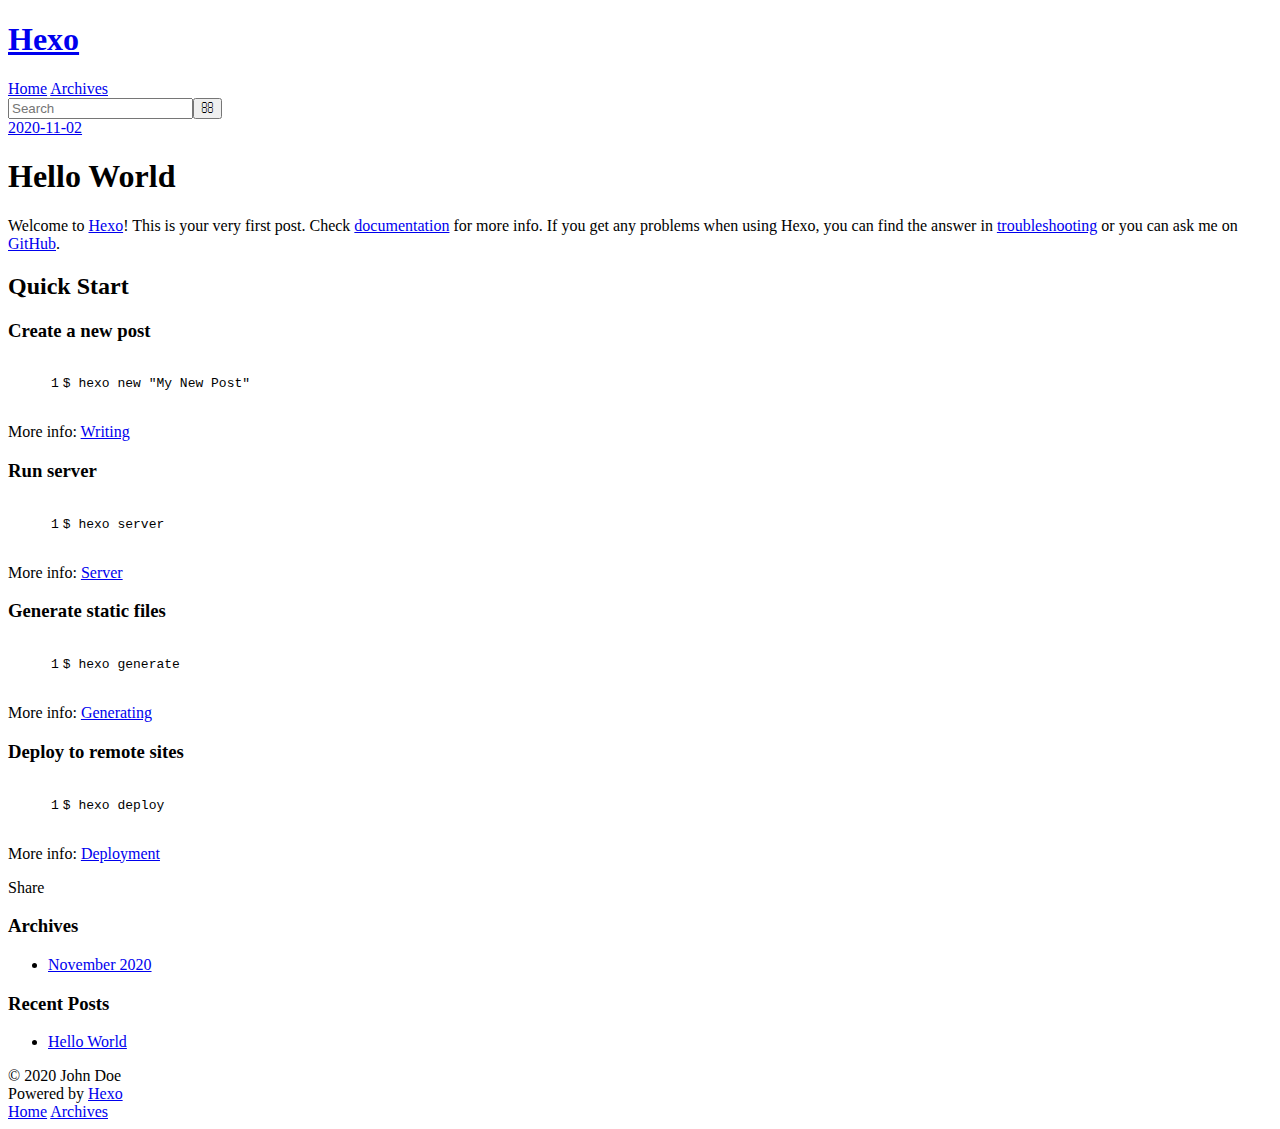
==== 2020/11/02/hello-world/index.html @ 573a971b "Site updated: 2020-11-02 10:21:08" ====
<!DOCTYPE html>
<html>
<head>
  <meta charset="utf-8">
  

  
  <title>Hello World | Hexo</title>
  <meta name="viewport" content="width=device-width, initial-scale=1, maximum-scale=1">
  <meta name="description" content="Welcome to Hexo! This is your very first post. Check documentation for more info. If you get any problems when using Hexo, you can find the answer in troubleshooting or you can ask me on GitHub. Quick">
<meta property="og:type" content="article">
<meta property="og:title" content="Hello World">
<meta property="og:url" content="http://example.com/2020/11/02/hello-world/index.html">
<meta property="og:site_name" content="Hexo">
<meta property="og:description" content="Welcome to Hexo! This is your very first post. Check documentation for more info. If you get any problems when using Hexo, you can find the answer in troubleshooting or you can ask me on GitHub. Quick">
<meta property="og:locale" content="en_US">
<meta property="article:published_time" content="2020-11-02T01:47:13.119Z">
<meta property="article:modified_time" content="2020-11-02T01:47:13.119Z">
<meta property="article:author" content="John Doe">
<meta name="twitter:card" content="summary">
  
    <link rel="alternate" href="/atom.xml" title="Hexo" type="application/atom+xml">
  
  
    <link rel="icon" href="/favicon.png">
  
  
    <link href="//fonts.googleapis.com/css?family=Source+Code+Pro" rel="stylesheet" type="text/css">
  
  
<link rel="stylesheet" href="/css/style.css">

<meta name="generator" content="Hexo 5.2.0"></head>

<body>
  <div id="container">
    <div id="wrap">
      <header id="header">
  <div id="banner"></div>
  <div id="header-outer" class="outer">
    <div id="header-title" class="inner">
      <h1 id="logo-wrap">
        <a href="/" id="logo">Hexo</a>
      </h1>
      
    </div>
    <div id="header-inner" class="inner">
      <nav id="main-nav">
        <a id="main-nav-toggle" class="nav-icon"></a>
        
          <a class="main-nav-link" href="/">Home</a>
        
          <a class="main-nav-link" href="/archives">Archives</a>
        
      </nav>
      <nav id="sub-nav">
        
          <a id="nav-rss-link" class="nav-icon" href="/atom.xml" title="RSS Feed"></a>
        
        <a id="nav-search-btn" class="nav-icon" title="Search"></a>
      </nav>
      <div id="search-form-wrap">
        <form action="//google.com/search" method="get" accept-charset="UTF-8" class="search-form"><input type="search" name="q" class="search-form-input" placeholder="Search"><button type="submit" class="search-form-submit">&#xF002;</button><input type="hidden" name="sitesearch" value="http://example.com"></form>
      </div>
    </div>
  </div>
</header>
      <div class="outer">
        <section id="main"><article id="post-hello-world" class="article article-type-post" itemscope itemprop="blogPost">
  <div class="article-meta">
    <a href="/2020/11/02/hello-world/" class="article-date">
  <time datetime="2020-11-02T01:47:13.119Z" itemprop="datePublished">2020-11-02</time>
</a>
    
  </div>
  <div class="article-inner">
    
    
      <header class="article-header">
        
  
    <h1 class="article-title" itemprop="name">
      Hello World
    </h1>
  

      </header>
    
    <div class="article-entry" itemprop="articleBody">
      
        <p>Welcome to <a target="_blank" rel="noopener" href="https://hexo.io/">Hexo</a>! This is your very first post. Check <a target="_blank" rel="noopener" href="https://hexo.io/docs/">documentation</a> for more info. If you get any problems when using Hexo, you can find the answer in <a target="_blank" rel="noopener" href="https://hexo.io/docs/troubleshooting.html">troubleshooting</a> or you can ask me on <a target="_blank" rel="noopener" href="https://github.com/hexojs/hexo/issues">GitHub</a>.</p>
<h2 id="Quick-Start"><a href="#Quick-Start" class="headerlink" title="Quick Start"></a>Quick Start</h2><h3 id="Create-a-new-post"><a href="#Create-a-new-post" class="headerlink" title="Create a new post"></a>Create a new post</h3><figure class="highlight bash"><table><tr><td class="gutter"><pre><span class="line">1</span><br></pre></td><td class="code"><pre><span class="line">$ hexo new <span class="string">&quot;My New Post&quot;</span></span><br></pre></td></tr></table></figure>

<p>More info: <a target="_blank" rel="noopener" href="https://hexo.io/docs/writing.html">Writing</a></p>
<h3 id="Run-server"><a href="#Run-server" class="headerlink" title="Run server"></a>Run server</h3><figure class="highlight bash"><table><tr><td class="gutter"><pre><span class="line">1</span><br></pre></td><td class="code"><pre><span class="line">$ hexo server</span><br></pre></td></tr></table></figure>

<p>More info: <a target="_blank" rel="noopener" href="https://hexo.io/docs/server.html">Server</a></p>
<h3 id="Generate-static-files"><a href="#Generate-static-files" class="headerlink" title="Generate static files"></a>Generate static files</h3><figure class="highlight bash"><table><tr><td class="gutter"><pre><span class="line">1</span><br></pre></td><td class="code"><pre><span class="line">$ hexo generate</span><br></pre></td></tr></table></figure>

<p>More info: <a target="_blank" rel="noopener" href="https://hexo.io/docs/generating.html">Generating</a></p>
<h3 id="Deploy-to-remote-sites"><a href="#Deploy-to-remote-sites" class="headerlink" title="Deploy to remote sites"></a>Deploy to remote sites</h3><figure class="highlight bash"><table><tr><td class="gutter"><pre><span class="line">1</span><br></pre></td><td class="code"><pre><span class="line">$ hexo deploy</span><br></pre></td></tr></table></figure>

<p>More info: <a target="_blank" rel="noopener" href="https://hexo.io/docs/one-command-deployment.html">Deployment</a></p>

      
    </div>
    <footer class="article-footer">
      <a data-url="http://example.com/2020/11/02/hello-world/" data-id="ckgzx2ji900003su9bkvbe564" class="article-share-link">Share</a>
      
      
    </footer>
  </div>
  
    
  
</article>

</section>
        
          <aside id="sidebar">
  
    

  
    

  
    
  
    
  <div class="widget-wrap">
    <h3 class="widget-title">Archives</h3>
    <div class="widget">
      <ul class="archive-list"><li class="archive-list-item"><a class="archive-list-link" href="/archives/2020/11/">November 2020</a></li></ul>
    </div>
  </div>


  
    
  <div class="widget-wrap">
    <h3 class="widget-title">Recent Posts</h3>
    <div class="widget">
      <ul>
        
          <li>
            <a href="/2020/11/02/hello-world/">Hello World</a>
          </li>
        
      </ul>
    </div>
  </div>

  
</aside>
        
      </div>
      <footer id="footer">
  
  <div class="outer">
    <div id="footer-info" class="inner">
      &copy; 2020 John Doe<br>
      Powered by <a href="http://hexo.io/" target="_blank">Hexo</a>
    </div>
  </div>
</footer>
    </div>
    <nav id="mobile-nav">
  
    <a href="/" class="mobile-nav-link">Home</a>
  
    <a href="/archives" class="mobile-nav-link">Archives</a>
  
</nav>
    

<script src="//ajax.googleapis.com/ajax/libs/jquery/2.0.3/jquery.min.js"></script>


  
<link rel="stylesheet" href="/fancybox/jquery.fancybox.css">

  
<script src="/fancybox/jquery.fancybox.pack.js"></script>




<script src="/js/script.js"></script>




  </div>
</body>
</html>
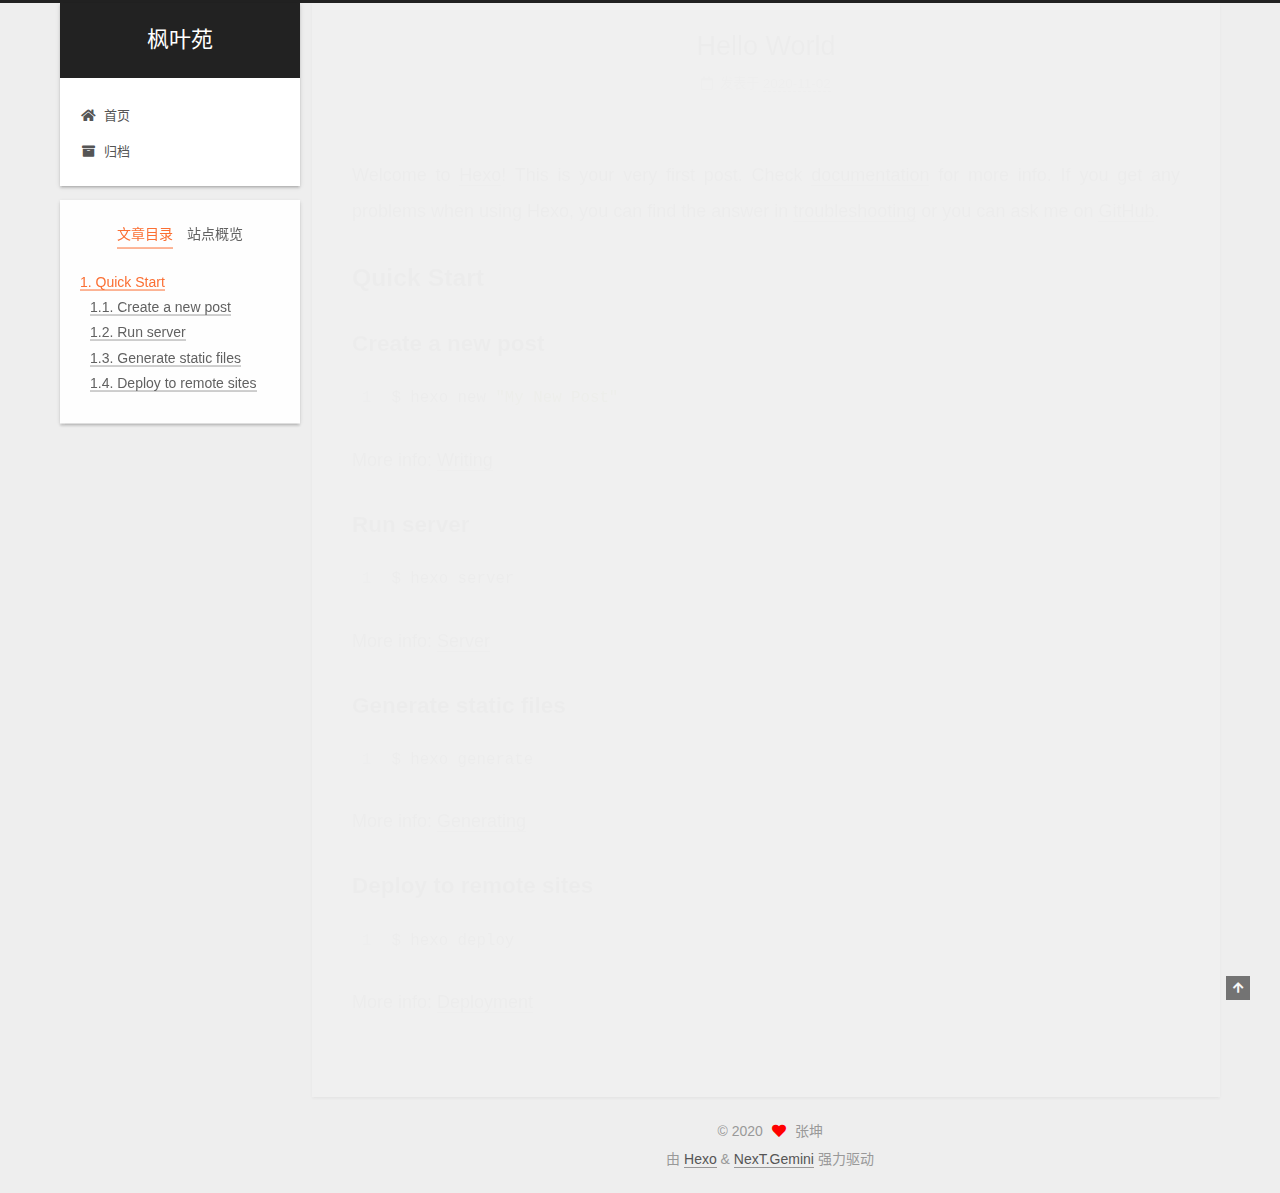
==== commit 2968fa00: "Site updated: 2020-11-03 17:04:10" ====
--- a/2020/11/02/hello-world/index.html
+++ b/2020/11/02/hello-world/index.html
@@ -1,92 +1,192 @@
 <!DOCTYPE html>
-<html>
+<html lang="zh-CN">
 <head>
-  <meta charset="utf-8">
-  
-
-  
-  <title>Hello World | Hexo</title>
-  <meta name="viewport" content="width=device-width, initial-scale=1, maximum-scale=1">
+  <meta charset="UTF-8">
+<meta name="viewport" content="width=device-width, initial-scale=1, maximum-scale=2">
+<meta name="theme-color" content="#222">
+<meta name="generator" content="Hexo 5.2.0">
+  <link rel="apple-touch-icon" sizes="180x180" href="/images/apple-touch-icon-next.png">
+  <link rel="icon" type="image/png" sizes="32x32" href="/images/favicon-32x32-next.png">
+  <link rel="icon" type="image/png" sizes="16x16" href="/images/favicon-16x16-next.png">
+  <link rel="mask-icon" href="/images/logo.svg" color="#222">
+
+<link rel="stylesheet" href="/css/main.css">
+
+
+<link rel="stylesheet" href="/lib/font-awesome/css/all.min.css">
+
+<script id="hexo-configurations">
+    var NexT = window.NexT || {};
+    var CONFIG = {"hostname":"example.com","root":"/","scheme":"Gemini","version":"7.8.0","exturl":false,"sidebar":{"position":"left","display":"post","padding":18,"offset":12,"onmobile":false},"copycode":{"enable":false,"show_result":false,"style":null},"back2top":{"enable":true,"sidebar":false,"scrollpercent":false},"bookmark":{"enable":false,"color":"#222","save":"auto"},"fancybox":false,"mediumzoom":false,"lazyload":false,"pangu":false,"comments":{"style":"tabs","active":null,"storage":true,"lazyload":false,"nav":null},"algolia":{"hits":{"per_page":10},"labels":{"input_placeholder":"Search for Posts","hits_empty":"We didn't find any results for the search: ${query}","hits_stats":"${hits} results found in ${time} ms"}},"localsearch":{"enable":false,"trigger":"auto","top_n_per_article":1,"unescape":false,"preload":false},"motion":{"enable":true,"async":false,"transition":{"post_block":"fadeIn","post_header":"slideDownIn","post_body":"slideDownIn","coll_header":"slideLeftIn","sidebar":"slideUpIn"}}};
+  </script>
+
   <meta name="description" content="Welcome to Hexo! This is your very first post. Check documentation for more info. If you get any problems when using Hexo, you can find the answer in troubleshooting or you can ask me on GitHub. Quick">
 <meta property="og:type" content="article">
 <meta property="og:title" content="Hello World">
 <meta property="og:url" content="http://example.com/2020/11/02/hello-world/index.html">
-<meta property="og:site_name" content="Hexo">
+<meta property="og:site_name" content="枫叶苑">
 <meta property="og:description" content="Welcome to Hexo! This is your very first post. Check documentation for more info. If you get any problems when using Hexo, you can find the answer in troubleshooting or you can ask me on GitHub. Quick">
-<meta property="og:locale" content="en_US">
+<meta property="og:locale" content="zh_CN">
 <meta property="article:published_time" content="2020-11-02T01:47:13.119Z">
 <meta property="article:modified_time" content="2020-11-02T01:47:13.119Z">
-<meta property="article:author" content="John Doe">
+<meta property="article:author" content="张坤">
+<meta property="article:tag" content="努力，拼搏">
 <meta name="twitter:card" content="summary">
-  
-    <link rel="alternate" href="/atom.xml" title="Hexo" type="application/atom+xml">
-  
-  
-    <link rel="icon" href="/favicon.png">
-  
-  
-    <link href="//fonts.googleapis.com/css?family=Source+Code+Pro" rel="stylesheet" type="text/css">
-  
-  
-<link rel="stylesheet" href="/css/style.css">
-
-<meta name="generator" content="Hexo 5.2.0"></head>
-
-<body>
-  <div id="container">
-    <div id="wrap">
-      <header id="header">
-  <div id="banner"></div>
-  <div id="header-outer" class="outer">
-    <div id="header-title" class="inner">
-      <h1 id="logo-wrap">
-        <a href="/" id="logo">Hexo</a>
-      </h1>
-      
+
+<link rel="canonical" href="http://example.com/2020/11/02/hello-world/">
+
+
+<script id="page-configurations">
+  // https://hexo.io/docs/variables.html
+  CONFIG.page = {
+    sidebar: "",
+    isHome : false,
+    isPost : true,
+    lang   : 'zh-CN'
+  };
+</script>
+
+  <title>Hello World | 枫叶苑</title>
+  
+
+
+
+
+
+
+  <noscript>
+  <style>
+  .use-motion .brand,
+  .use-motion .menu-item,
+  .sidebar-inner,
+  .use-motion .post-block,
+  .use-motion .pagination,
+  .use-motion .comments,
+  .use-motion .post-header,
+  .use-motion .post-body,
+  .use-motion .collection-header { opacity: initial; }
+
+  .use-motion .site-title,
+  .use-motion .site-subtitle {
+    opacity: initial;
+    top: initial;
+  }
+
+  .use-motion .logo-line-before i { left: initial; }
+  .use-motion .logo-line-after i { right: initial; }
+  </style>
+</noscript>
+
+</head>
+
+<body itemscope itemtype="http://schema.org/WebPage">
+  <div class="container use-motion">
+    <div class="headband"></div>
+
+    <header class="header" itemscope itemtype="http://schema.org/WPHeader">
+      <div class="header-inner"><div class="site-brand-container">
+  <div class="site-nav-toggle">
+    <div class="toggle" aria-label="切换导航栏">
+      <span class="toggle-line toggle-line-first"></span>
+      <span class="toggle-line toggle-line-middle"></span>
+      <span class="toggle-line toggle-line-last"></span>
     </div>
-    <div id="header-inner" class="inner">
-      <nav id="main-nav">
-        <a id="main-nav-toggle" class="nav-icon"></a>
-        
-          <a class="main-nav-link" href="/">Home</a>
-        
-          <a class="main-nav-link" href="/archives">Archives</a>
-        
-      </nav>
-      <nav id="sub-nav">
-        
-          <a id="nav-rss-link" class="nav-icon" href="/atom.xml" title="RSS Feed"></a>
-        
-        <a id="nav-search-btn" class="nav-icon" title="Search"></a>
-      </nav>
-      <div id="search-form-wrap">
-        <form action="//google.com/search" method="get" accept-charset="UTF-8" class="search-form"><input type="search" name="q" class="search-form-input" placeholder="Search"><button type="submit" class="search-form-submit">&#xF002;</button><input type="hidden" name="sitesearch" value="http://example.com"></form>
-      </div>
+  </div>
+
+  <div class="site-meta">
+
+    <a href="/" class="brand" rel="start">
+      <span class="logo-line-before"><i></i></span>
+      <h1 class="site-title">枫叶苑</h1>
+      <span class="logo-line-after"><i></i></span>
+    </a>
+  </div>
+
+  <div class="site-nav-right">
+    <div class="toggle popup-trigger">
     </div>
   </div>
-</header>
-      <div class="outer">
-        <section id="main"><article id="post-hello-world" class="article article-type-post" itemscope itemprop="blogPost">
-  <div class="article-meta">
-    <a href="/2020/11/02/hello-world/" class="article-date">
-  <time datetime="2020-11-02T01:47:13.119Z" itemprop="datePublished">2020-11-02</time>
-</a>
-    
-  </div>
-  <div class="article-inner">
-    
-    
-      <header class="article-header">
-        
-  
-    <h1 class="article-title" itemprop="name">
-      Hello World
-    </h1>
-  
-
+</div>
+
+
+
+
+<nav class="site-nav">
+  <ul id="menu" class="main-menu menu">
+        <li class="menu-item menu-item-home">
+
+    <a href="/" rel="section"><i class="fa fa-home fa-fw"></i>首页</a>
+
+  </li>
+        <li class="menu-item menu-item-archives">
+
+    <a href="/archives/" rel="section"><i class="fa fa-archive fa-fw"></i>归档</a>
+
+  </li>
+  </ul>
+</nav>
+
+
+
+
+</div>
+    </header>
+
+    
+  <div class="back-to-top">
+    <i class="fa fa-arrow-up"></i>
+    <span>0%</span>
+  </div>
+
+
+    <main class="main">
+      <div class="main-inner">
+        <div class="content-wrap">
+          
+
+          <div class="content post posts-expand">
+            
+
+    
+  
+  
+  <article itemscope itemtype="http://schema.org/Article" class="post-block" lang="zh-CN">
+    <link itemprop="mainEntityOfPage" href="http://example.com/2020/11/02/hello-world/">
+
+    <span hidden itemprop="author" itemscope itemtype="http://schema.org/Person">
+      <meta itemprop="image" content="/images/avatar.gif">
+      <meta itemprop="name" content="张坤">
+      <meta itemprop="description" content="选择比努力更重要">
+    </span>
+
+    <span hidden itemprop="publisher" itemscope itemtype="http://schema.org/Organization">
+      <meta itemprop="name" content="枫叶苑">
+    </span>
+      <header class="post-header">
+        <h1 class="post-title" itemprop="name headline">
+          Hello World
+        </h1>
+
+        <div class="post-meta">
+            <span class="post-meta-item">
+              <span class="post-meta-item-icon">
+                <i class="far fa-calendar"></i>
+              </span>
+              <span class="post-meta-item-text">发表于</span>
+
+              <time title="创建时间：2020-11-02 09:47:13" itemprop="dateCreated datePublished" datetime="2020-11-02T09:47:13+08:00">2020-11-02</time>
+            </span>
+
+          
+
+        </div>
       </header>
-    
-    <div class="article-entry" itemprop="articleBody">
+
+    
+    
+    
+    <div class="post-body" itemprop="articleBody">
+
       
         <p>Welcome to <a target="_blank" rel="noopener" href="https://hexo.io/">Hexo</a>! This is your very first post. Check <a target="_blank" rel="noopener" href="https://hexo.io/docs/">documentation</a> for more info. If you get any problems when using Hexo, you can find the answer in <a target="_blank" rel="noopener" href="https://hexo.io/docs/troubleshooting.html">troubleshooting</a> or you can ask me on <a target="_blank" rel="noopener" href="https://github.com/hexojs/hexo/issues">GitHub</a>.</p>
 <h2 id="Quick-Start"><a href="#Quick-Start" class="headerlink" title="Quick Start"></a>Quick Start</h2><h3 id="Create-a-new-post"><a href="#Create-a-new-post" class="headerlink" title="Create a new post"></a>Create a new post</h3><figure class="highlight bash"><table><tr><td class="gutter"><pre><span class="line">1</span><br></pre></td><td class="code"><pre><span class="line">$ hexo new <span class="string">&quot;My New Post&quot;</span></span><br></pre></td></tr></table></figure>
@@ -102,95 +202,176 @@
 
 <p>More info: <a target="_blank" rel="noopener" href="https://hexo.io/docs/one-command-deployment.html">Deployment</a></p>
 
-      
     </div>
-    <footer class="article-footer">
-      <a data-url="http://example.com/2020/11/02/hello-world/" data-id="ckgzx2ji900003su9bkvbe564" class="article-share-link">Share</a>
-      
-      
+
+    
+    
+    
+
+      <footer class="post-footer">
+
+        
+
+
+        
+      </footer>
+    
+  </article>
+  
+  
+  
+
+
+
+          </div>
+          
+
+<script>
+  window.addEventListener('tabs:register', () => {
+    let { activeClass } = CONFIG.comments;
+    if (CONFIG.comments.storage) {
+      activeClass = localStorage.getItem('comments_active') || activeClass;
+    }
+    if (activeClass) {
+      let activeTab = document.querySelector(`a[href="#comment-${activeClass}"]`);
+      if (activeTab) {
+        activeTab.click();
+      }
+    }
+  });
+  if (CONFIG.comments.storage) {
+    window.addEventListener('tabs:click', event => {
+      if (!event.target.matches('.tabs-comment .tab-content .tab-pane')) return;
+      let commentClass = event.target.classList[1];
+      localStorage.setItem('comments_active', commentClass);
+    });
+  }
+</script>
+
+        </div>
+          
+  
+  <div class="toggle sidebar-toggle">
+    <span class="toggle-line toggle-line-first"></span>
+    <span class="toggle-line toggle-line-middle"></span>
+    <span class="toggle-line toggle-line-last"></span>
+  </div>
+
+  <aside class="sidebar">
+    <div class="sidebar-inner">
+
+      <ul class="sidebar-nav motion-element">
+        <li class="sidebar-nav-toc">
+          文章目录
+        </li>
+        <li class="sidebar-nav-overview">
+          站点概览
+        </li>
+      </ul>
+
+      <!--noindex-->
+      <div class="post-toc-wrap sidebar-panel">
+          <div class="post-toc motion-element"><ol class="nav"><li class="nav-item nav-level-2"><a class="nav-link" href="#Quick-Start"><span class="nav-number">1.</span> <span class="nav-text">Quick Start</span></a><ol class="nav-child"><li class="nav-item nav-level-3"><a class="nav-link" href="#Create-a-new-post"><span class="nav-number">1.1.</span> <span class="nav-text">Create a new post</span></a></li><li class="nav-item nav-level-3"><a class="nav-link" href="#Run-server"><span class="nav-number">1.2.</span> <span class="nav-text">Run server</span></a></li><li class="nav-item nav-level-3"><a class="nav-link" href="#Generate-static-files"><span class="nav-number">1.3.</span> <span class="nav-text">Generate static files</span></a></li><li class="nav-item nav-level-3"><a class="nav-link" href="#Deploy-to-remote-sites"><span class="nav-number">1.4.</span> <span class="nav-text">Deploy to remote sites</span></a></li></ol></li></ol></div>
+      </div>
+      <!--/noindex-->
+
+      <div class="site-overview-wrap sidebar-panel">
+        <div class="site-author motion-element" itemprop="author" itemscope itemtype="http://schema.org/Person">
+  <p class="site-author-name" itemprop="name">张坤</p>
+  <div class="site-description" itemprop="description">选择比努力更重要</div>
+</div>
+<div class="site-state-wrap motion-element">
+  <nav class="site-state">
+      <div class="site-state-item site-state-posts">
+          <a href="/archives/">
+        
+          <span class="site-state-item-count">1</span>
+          <span class="site-state-item-name">日志</span>
+        </a>
+      </div>
+  </nav>
+</div>
+
+
+
+      </div>
+
+    </div>
+  </aside>
+  <div id="sidebar-dimmer"></div>
+
+
+      </div>
+    </main>
+
+    <footer class="footer">
+      <div class="footer-inner">
+        
+
+        
+
+<div class="copyright">
+  
+  &copy; 
+  <span itemprop="copyrightYear">2020</span>
+  <span class="with-love">
+    <i class="fa fa-heart"></i>
+  </span>
+  <span class="author" itemprop="copyrightHolder">张坤</span>
+</div>
+  <div class="powered-by">由 <a href="https://hexo.io/" class="theme-link" rel="noopener" target="_blank">Hexo</a> & <a href="https://theme-next.org/" class="theme-link" rel="noopener" target="_blank">NexT.Gemini</a> 强力驱动
+  </div>
+
+        
+
+
+
+
+
+
+
+
+      </div>
     </footer>
   </div>
-  
-    
-  
-</article>
-
-</section>
-        
-          <aside id="sidebar">
-  
-    
-
-  
-    
-
-  
-    
-  
-    
-  <div class="widget-wrap">
-    <h3 class="widget-title">Archives</h3>
-    <div class="widget">
-      <ul class="archive-list"><li class="archive-list-item"><a class="archive-list-link" href="/archives/2020/11/">November 2020</a></li></ul>
-    </div>
-  </div>
-
-
-  
-    
-  <div class="widget-wrap">
-    <h3 class="widget-title">Recent Posts</h3>
-    <div class="widget">
-      <ul>
-        
-          <li>
-            <a href="/2020/11/02/hello-world/">Hello World</a>
-          </li>
-        
-      </ul>
-    </div>
-  </div>
-
-  
-</aside>
-        
-      </div>
-      <footer id="footer">
-  
-  <div class="outer">
-    <div id="footer-info" class="inner">
-      &copy; 2020 John Doe<br>
-      Powered by <a href="http://hexo.io/" target="_blank">Hexo</a>
-    </div>
-  </div>
-</footer>
-    </div>
-    <nav id="mobile-nav">
-  
-    <a href="/" class="mobile-nav-link">Home</a>
-  
-    <a href="/archives" class="mobile-nav-link">Archives</a>
-  
-</nav>
-    
-
-<script src="//ajax.googleapis.com/ajax/libs/jquery/2.0.3/jquery.min.js"></script>
-
-
-  
-<link rel="stylesheet" href="/fancybox/jquery.fancybox.css">
-
-  
-<script src="/fancybox/jquery.fancybox.pack.js"></script>
-
-
-
-
-<script src="/js/script.js"></script>
-
-
-
-
-  </div>
+
+  
+  <script src="/lib/anime.min.js"></script>
+  <script src="/lib/velocity/velocity.min.js"></script>
+  <script src="/lib/velocity/velocity.ui.min.js"></script>
+
+<script src="/js/utils.js"></script>
+
+<script src="/js/motion.js"></script>
+
+
+<script src="/js/schemes/pisces.js"></script>
+
+
+<script src="/js/next-boot.js"></script>
+
+
+
+
+  
+
+
+
+
+
+
+
+
+
+
+
+
+
+
+
+  
+
+  
+
 </body>
-</html>+</html>
--- a/css/main.css
+++ b/css/main.css
@@ -0,0 +1,2565 @@
+:root {
+  --body-bg-color: #eee;
+  --content-bg-color: #fff;
+  --card-bg-color: #f5f5f5;
+  --text-color: #555;
+  --blockquote-color: #666;
+  --link-color: #555;
+  --link-hover-color: #222;
+  --brand-color: #fff;
+  --brand-hover-color: #fff;
+  --table-row-odd-bg-color: #f9f9f9;
+  --table-row-hover-bg-color: #f5f5f5;
+  --menu-item-bg-color: #f5f5f5;
+  --btn-default-bg: #fff;
+  --btn-default-color: #555;
+  --btn-default-border-color: #555;
+  --btn-default-hover-bg: #222;
+  --btn-default-hover-color: #fff;
+  --btn-default-hover-border-color: #222;
+}
+html {
+  line-height: 1.15; /* 1 */
+  -webkit-text-size-adjust: 100%; /* 2 */
+}
+body {
+  margin: 0;
+}
+main {
+  display: block;
+}
+h1 {
+  font-size: 2em;
+  margin: 0.67em 0;
+}
+hr {
+  box-sizing: content-box; /* 1 */
+  height: 0; /* 1 */
+  overflow: visible; /* 2 */
+}
+pre {
+  font-family: monospace, monospace; /* 1 */
+  font-size: 1em; /* 2 */
+}
+a {
+  background: transparent;
+}
+abbr[title] {
+  border-bottom: none; /* 1 */
+  text-decoration: underline; /* 2 */
+  text-decoration: underline dotted; /* 2 */
+}
+b,
+strong {
+  font-weight: bolder;
+}
+code,
+kbd,
+samp {
+  font-family: monospace, monospace; /* 1 */
+  font-size: 1em; /* 2 */
+}
+small {
+  font-size: 80%;
+}
+sub,
+sup {
+  font-size: 75%;
+  line-height: 0;
+  position: relative;
+  vertical-align: baseline;
+}
+sub {
+  bottom: -0.25em;
+}
+sup {
+  top: -0.5em;
+}
+img {
+  border-style: none;
+}
+button,
+input,
+optgroup,
+select,
+textarea {
+  font-family: inherit; /* 1 */
+  font-size: 100%; /* 1 */
+  line-height: 1.15; /* 1 */
+  margin: 0; /* 2 */
+}
+button,
+input {
+/* 1 */
+  overflow: visible;
+}
+button,
+select {
+/* 1 */
+  text-transform: none;
+}
+button,
+[type='button'],
+[type='reset'],
+[type='submit'] {
+  -webkit-appearance: button;
+}
+button::-moz-focus-inner,
+[type='button']::-moz-focus-inner,
+[type='reset']::-moz-focus-inner,
+[type='submit']::-moz-focus-inner {
+  border-style: none;
+  padding: 0;
+}
+button:-moz-focusring,
+[type='button']:-moz-focusring,
+[type='reset']:-moz-focusring,
+[type='submit']:-moz-focusring {
+  outline: 1px dotted ButtonText;
+}
+fieldset {
+  padding: 0.35em 0.75em 0.625em;
+}
+legend {
+  box-sizing: border-box; /* 1 */
+  color: inherit; /* 2 */
+  display: table; /* 1 */
+  max-width: 100%; /* 1 */
+  padding: 0; /* 3 */
+  white-space: normal; /* 1 */
+}
+progress {
+  vertical-align: baseline;
+}
+textarea {
+  overflow: auto;
+}
+[type='checkbox'],
+[type='radio'] {
+  box-sizing: border-box; /* 1 */
+  padding: 0; /* 2 */
+}
+[type='number']::-webkit-inner-spin-button,
+[type='number']::-webkit-outer-spin-button {
+  height: auto;
+}
+[type='search'] {
+  outline-offset: -2px; /* 2 */
+  -webkit-appearance: textfield; /* 1 */
+}
+[type='search']::-webkit-search-decoration {
+  -webkit-appearance: none;
+}
+::-webkit-file-upload-button {
+  font: inherit; /* 2 */
+  -webkit-appearance: button; /* 1 */
+}
+details {
+  display: block;
+}
+summary {
+  display: list-item;
+}
+template {
+  display: none;
+}
+[hidden] {
+  display: none;
+}
+::selection {
+  background: #262a30;
+  color: #eee;
+}
+html,
+body {
+  height: 100%;
+}
+body {
+  background: var(--body-bg-color);
+  color: var(--text-color);
+  font-family: 'Lato', "PingFang SC", "Microsoft YaHei", sans-serif;
+  font-size: 1em;
+  line-height: 2;
+}
+@media (max-width: 991px) {
+  body {
+    padding-left: 0 !important;
+    padding-right: 0 !important;
+  }
+}
+h1,
+h2,
+h3,
+h4,
+h5,
+h6 {
+  font-family: 'Lato', "PingFang SC", "Microsoft YaHei", sans-serif;
+  font-weight: bold;
+  line-height: 1.5;
+  margin: 20px 0 15px;
+}
+h1 {
+  font-size: 1.5em;
+}
+h2 {
+  font-size: 1.375em;
+}
+h3 {
+  font-size: 1.25em;
+}
+h4 {
+  font-size: 1.125em;
+}
+h5 {
+  font-size: 1em;
+}
+h6 {
+  font-size: 0.875em;
+}
+p {
+  margin: 0 0 20px 0;
+}
+a,
+span.exturl {
+  border-bottom: 1px solid #999;
+  color: var(--link-color);
+  outline: 0;
+  text-decoration: none;
+  overflow-wrap: break-word;
+  word-wrap: break-word;
+  cursor: pointer;
+}
+a:hover,
+span.exturl:hover {
+  border-bottom-color: var(--link-hover-color);
+  color: var(--link-hover-color);
+}
+iframe,
+img,
+video {
+  display: block;
+  margin-left: auto;
+  margin-right: auto;
+  max-width: 100%;
+}
+hr {
+  background-image: repeating-linear-gradient(-45deg, #ddd, #ddd 4px, transparent 4px, transparent 8px);
+  border: 0;
+  height: 3px;
+  margin: 40px 0;
+}
+blockquote {
+  border-left: 4px solid #ddd;
+  color: var(--blockquote-color);
+  margin: 0;
+  padding: 0 15px;
+}
+blockquote cite::before {
+  content: '-';
+  padding: 0 5px;
+}
+dt {
+  font-weight: bold;
+}
+dd {
+  margin: 0;
+  padding: 0;
+}
+kbd {
+  background-color: #f5f5f5;
+  background-image: linear-gradient(#eee, #fff, #eee);
+  border: 1px solid #ccc;
+  border-radius: 0.2em;
+  box-shadow: 0.1em 0.1em 0.2em rgba(0,0,0,0.1);
+  color: #555;
+  font-family: inherit;
+  padding: 0.1em 0.3em;
+  white-space: nowrap;
+}
+.table-container {
+  overflow: auto;
+}
+table {
+  border-collapse: collapse;
+  border-spacing: 0;
+  font-size: 0.875em;
+  margin: 0 0 20px 0;
+  width: 100%;
+}
+tbody tr:nth-of-type(odd) {
+  background: var(--table-row-odd-bg-color);
+}
+tbody tr:hover {
+  background: var(--table-row-hover-bg-color);
+}
+caption,
+th,
+td {
+  font-weight: normal;
+  padding: 8px;
+  vertical-align: middle;
+}
+th,
+td {
+  border: 1px solid #ddd;
+  border-bottom: 3px solid #ddd;
+}
+th {
+  font-weight: 700;
+  padding-bottom: 10px;
+}
+td {
+  border-bottom-width: 1px;
+}
+.btn {
+  background: var(--btn-default-bg);
+  border: 2px solid var(--btn-default-border-color);
+  border-radius: 2px;
+  color: var(--btn-default-color);
+  display: inline-block;
+  font-size: 0.875em;
+  line-height: 2;
+  padding: 0 20px;
+  text-decoration: none;
+  transition-property: background-color;
+  transition-delay: 0s;
+  transition-duration: 0.2s;
+  transition-timing-function: ease-in-out;
+}
+.btn:hover {
+  background: var(--btn-default-hover-bg);
+  border-color: var(--btn-default-hover-border-color);
+  color: var(--btn-default-hover-color);
+}
+.btn + .btn {
+  margin: 0 0 8px 8px;
+}
+.btn .fa-fw {
+  text-align: left;
+  width: 1.285714285714286em;
+}
+.toggle {
+  line-height: 0;
+}
+.toggle .toggle-line {
+  background: #fff;
+  display: inline-block;
+  height: 2px;
+  left: 0;
+  position: relative;
+  top: 0;
+  transition: all 0.4s;
+  vertical-align: top;
+  width: 100%;
+}
+.toggle .toggle-line:not(:first-child) {
+  margin-top: 3px;
+}
+.toggle.toggle-arrow .toggle-line-first {
+  left: 50%;
+  top: 2px;
+  transform: rotate(45deg);
+  width: 50%;
+}
+.toggle.toggle-arrow .toggle-line-middle {
+  left: 2px;
+  width: 90%;
+}
+.toggle.toggle-arrow .toggle-line-last {
+  left: 50%;
+  top: -2px;
+  transform: rotate(-45deg);
+  width: 50%;
+}
+.toggle.toggle-close .toggle-line-first {
+  transform: rotate(-45deg);
+  top: 5px;
+}
+.toggle.toggle-close .toggle-line-middle {
+  opacity: 0;
+}
+.toggle.toggle-close .toggle-line-last {
+  transform: rotate(45deg);
+  top: -5px;
+}
+.highlight,
+pre {
+  background: #f7f7f7;
+  color: #4d4d4c;
+  line-height: 1.6;
+  margin: 0 auto 20px;
+}
+pre,
+code {
+  font-family: consolas, Menlo, monospace, "PingFang SC", "Microsoft YaHei";
+}
+code {
+  background: #eee;
+  border-radius: 3px;
+  color: #555;
+  padding: 2px 4px;
+  overflow-wrap: break-word;
+  word-wrap: break-word;
+}
+.highlight *::selection {
+  background: #d6d6d6;
+}
+.highlight pre {
+  border: 0;
+  margin: 0;
+  padding: 10px 0;
+}
+.highlight table {
+  border: 0;
+  margin: 0;
+  width: auto;
+}
+.highlight td {
+  border: 0;
+  padding: 0;
+}
+.highlight figcaption {
+  background: #eff2f3;
+  color: #4d4d4c;
+  display: flex;
+  font-size: 0.875em;
+  justify-content: space-between;
+  line-height: 1.2;
+  padding: 0.5em;
+}
+.highlight figcaption a {
+  color: #4d4d4c;
+}
+.highlight figcaption a:hover {
+  border-bottom-color: #4d4d4c;
+}
+.highlight .gutter {
+  -moz-user-select: none;
+  -ms-user-select: none;
+  -webkit-user-select: none;
+  user-select: none;
+}
+.highlight .gutter pre {
+  background: #eff2f3;
+  color: #869194;
+  padding-left: 10px;
+  padding-right: 10px;
+  text-align: right;
+}
+.highlight .code pre {
+  background: #f7f7f7;
+  padding-left: 10px;
+  width: 100%;
+}
+.gist table {
+  width: auto;
+}
+.gist table td {
+  border: 0;
+}
+pre {
+  overflow: auto;
+  padding: 10px;
+}
+pre code {
+  background: none;
+  color: #4d4d4c;
+  font-size: 0.875em;
+  padding: 0;
+  text-shadow: none;
+}
+pre .deletion {
+  background: #fdd;
+}
+pre .addition {
+  background: #dfd;
+}
+pre .meta {
+  color: #eab700;
+  -moz-user-select: none;
+  -ms-user-select: none;
+  -webkit-user-select: none;
+  user-select: none;
+}
+pre .comment {
+  color: #8e908c;
+}
+pre .variable,
+pre .attribute,
+pre .tag,
+pre .name,
+pre .regexp,
+pre .ruby .constant,
+pre .xml .tag .title,
+pre .xml .pi,
+pre .xml .doctype,
+pre .html .doctype,
+pre .css .id,
+pre .css .class,
+pre .css .pseudo {
+  color: #c82829;
+}
+pre .number,
+pre .preprocessor,
+pre .built_in,
+pre .builtin-name,
+pre .literal,
+pre .params,
+pre .constant,
+pre .command {
+  color: #f5871f;
+}
+pre .ruby .class .title,
+pre .css .rules .attribute,
+pre .string,
+pre .symbol,
+pre .value,
+pre .inheritance,
+pre .header,
+pre .ruby .symbol,
+pre .xml .cdata,
+pre .special,
+pre .formula {
+  color: #718c00;
+}
+pre .title,
+pre .css .hexcolor {
+  color: #3e999f;
+}
+pre .function,
+pre .python .decorator,
+pre .python .title,
+pre .ruby .function .title,
+pre .ruby .title .keyword,
+pre .perl .sub,
+pre .javascript .title,
+pre .coffeescript .title {
+  color: #4271ae;
+}
+pre .keyword,
+pre .javascript .function {
+  color: #8959a8;
+}
+.blockquote-center {
+  border-left: none;
+  margin: 40px 0;
+  padding: 0;
+  position: relative;
+  text-align: center;
+}
+.blockquote-center .fa {
+  display: block;
+  opacity: 0.6;
+  position: absolute;
+  width: 100%;
+}
+.blockquote-center .fa-quote-left {
+  border-top: 1px solid #ccc;
+  text-align: left;
+  top: -20px;
+}
+.blockquote-center .fa-quote-right {
+  border-bottom: 1px solid #ccc;
+  text-align: right;
+  bottom: -20px;
+}
+.blockquote-center p,
+.blockquote-center div {
+  text-align: center;
+}
+.post-body .group-picture img {
+  margin: 0 auto;
+  padding: 0 3px;
+}
+.group-picture-row {
+  margin-bottom: 6px;
+  overflow: hidden;
+}
+.group-picture-column {
+  float: left;
+  margin-bottom: 10px;
+}
+.post-body .label {
+  color: #555;
+  display: inline;
+  padding: 0 2px;
+}
+.post-body .label.default {
+  background: #f0f0f0;
+}
+.post-body .label.primary {
+  background: #efe6f7;
+}
+.post-body .label.info {
+  background: #e5f2f8;
+}
+.post-body .label.success {
+  background: #e7f4e9;
+}
+.post-body .label.warning {
+  background: #fcf6e1;
+}
+.post-body .label.danger {
+  background: #fae8eb;
+}
+.post-body .tabs {
+  margin-bottom: 20px;
+}
+.post-body .tabs,
+.tabs-comment {
+  display: block;
+  padding-top: 10px;
+  position: relative;
+}
+.post-body .tabs ul.nav-tabs,
+.tabs-comment ul.nav-tabs {
+  display: flex;
+  flex-wrap: wrap;
+  margin: 0;
+  margin-bottom: -1px;
+  padding: 0;
+}
+@media (max-width: 413px) {
+  .post-body .tabs ul.nav-tabs,
+  .tabs-comment ul.nav-tabs {
+    display: block;
+    margin-bottom: 5px;
+  }
+}
+.post-body .tabs ul.nav-tabs li.tab,
+.tabs-comment ul.nav-tabs li.tab {
+  border-bottom: 1px solid #ddd;
+  border-left: 1px solid transparent;
+  border-right: 1px solid transparent;
+  border-top: 3px solid transparent;
+  flex-grow: 1;
+  list-style-type: none;
+  border-radius: 0 0 0 0;
+}
+@media (max-width: 413px) {
+  .post-body .tabs ul.nav-tabs li.tab,
+  .tabs-comment ul.nav-tabs li.tab {
+    border-bottom: 1px solid transparent;
+    border-left: 3px solid transparent;
+    border-right: 1px solid transparent;
+    border-top: 1px solid transparent;
+  }
+}
+@media (max-width: 413px) {
+  .post-body .tabs ul.nav-tabs li.tab,
+  .tabs-comment ul.nav-tabs li.tab {
+    border-radius: 0;
+  }
+}
+.post-body .tabs ul.nav-tabs li.tab a,
+.tabs-comment ul.nav-tabs li.tab a {
+  border-bottom: initial;
+  display: block;
+  line-height: 1.8;
+  outline: 0;
+  padding: 0.25em 0.75em;
+  text-align: center;
+  transition-delay: 0s;
+  transition-duration: 0.2s;
+  transition-timing-function: ease-out;
+}
+.post-body .tabs ul.nav-tabs li.tab a i,
+.tabs-comment ul.nav-tabs li.tab a i {
+  width: 1.285714285714286em;
+}
+.post-body .tabs ul.nav-tabs li.tab.active,
+.tabs-comment ul.nav-tabs li.tab.active {
+  border-bottom: 1px solid transparent;
+  border-left: 1px solid #ddd;
+  border-right: 1px solid #ddd;
+  border-top: 3px solid #fc6423;
+}
+@media (max-width: 413px) {
+  .post-body .tabs ul.nav-tabs li.tab.active,
+  .tabs-comment ul.nav-tabs li.tab.active {
+    border-bottom: 1px solid #ddd;
+    border-left: 3px solid #fc6423;
+    border-right: 1px solid #ddd;
+    border-top: 1px solid #ddd;
+  }
+}
+.post-body .tabs ul.nav-tabs li.tab.active a,
+.tabs-comment ul.nav-tabs li.tab.active a {
+  color: var(--link-color);
+  cursor: default;
+}
+.post-body .tabs .tab-content .tab-pane,
+.tabs-comment .tab-content .tab-pane {
+  border: 1px solid #ddd;
+  border-top: 0;
+  padding: 20px 20px 0 20px;
+  border-radius: 0;
+}
+.post-body .tabs .tab-content .tab-pane:not(.active),
+.tabs-comment .tab-content .tab-pane:not(.active) {
+  display: none;
+}
+.post-body .tabs .tab-content .tab-pane.active,
+.tabs-comment .tab-content .tab-pane.active {
+  display: block;
+}
+.post-body .tabs .tab-content .tab-pane.active:nth-of-type(1),
+.tabs-comment .tab-content .tab-pane.active:nth-of-type(1) {
+  border-radius: 0 0 0 0;
+}
+@media (max-width: 413px) {
+  .post-body .tabs .tab-content .tab-pane.active:nth-of-type(1),
+  .tabs-comment .tab-content .tab-pane.active:nth-of-type(1) {
+    border-radius: 0;
+  }
+}
+.post-body .note {
+  border-radius: 3px;
+  margin-bottom: 20px;
+  padding: 1em;
+  position: relative;
+  border: 1px solid #eee;
+  border-left-width: 5px;
+}
+.post-body .note h2,
+.post-body .note h3,
+.post-body .note h4,
+.post-body .note h5,
+.post-body .note h6 {
+  margin-top: 0;
+  border-bottom: initial;
+  margin-bottom: 0;
+  padding-top: 0;
+}
+.post-body .note p:first-child,
+.post-body .note ul:first-child,
+.post-body .note ol:first-child,
+.post-body .note table:first-child,
+.post-body .note pre:first-child,
+.post-body .note blockquote:first-child,
+.post-body .note img:first-child {
+  margin-top: 0;
+}
+.post-body .note p:last-child,
+.post-body .note ul:last-child,
+.post-body .note ol:last-child,
+.post-body .note table:last-child,
+.post-body .note pre:last-child,
+.post-body .note blockquote:last-child,
+.post-body .note img:last-child {
+  margin-bottom: 0;
+}
+.post-body .note.default {
+  border-left-color: #777;
+}
+.post-body .note.default h2,
+.post-body .note.default h3,
+.post-body .note.default h4,
+.post-body .note.default h5,
+.post-body .note.default h6 {
+  color: #777;
+}
+.post-body .note.primary {
+  border-left-color: #6f42c1;
+}
+.post-body .note.primary h2,
+.post-body .note.primary h3,
+.post-body .note.primary h4,
+.post-body .note.primary h5,
+.post-body .note.primary h6 {
+  color: #6f42c1;
+}
+.post-body .note.info {
+  border-left-color: #428bca;
+}
+.post-body .note.info h2,
+.post-body .note.info h3,
+.post-body .note.info h4,
+.post-body .note.info h5,
+.post-body .note.info h6 {
+  color: #428bca;
+}
+.post-body .note.success {
+  border-left-color: #5cb85c;
+}
+.post-body .note.success h2,
+.post-body .note.success h3,
+.post-body .note.success h4,
+.post-body .note.success h5,
+.post-body .note.success h6 {
+  color: #5cb85c;
+}
+.post-body .note.warning {
+  border-left-color: #f0ad4e;
+}
+.post-body .note.warning h2,
+.post-body .note.warning h3,
+.post-body .note.warning h4,
+.post-body .note.warning h5,
+.post-body .note.warning h6 {
+  color: #f0ad4e;
+}
+.post-body .note.danger {
+  border-left-color: #d9534f;
+}
+.post-body .note.danger h2,
+.post-body .note.danger h3,
+.post-body .note.danger h4,
+.post-body .note.danger h5,
+.post-body .note.danger h6 {
+  color: #d9534f;
+}
+.pagination .prev,
+.pagination .next,
+.pagination .page-number,
+.pagination .space {
+  display: inline-block;
+  margin: 0 10px;
+  padding: 0 11px;
+  position: relative;
+  top: -1px;
+}
+@media (max-width: 767px) {
+  .pagination .prev,
+  .pagination .next,
+  .pagination .page-number,
+  .pagination .space {
+    margin: 0 5px;
+  }
+}
+.pagination {
+  border-top: 1px solid #eee;
+  margin: 120px 0 0;
+  text-align: center;
+}
+.pagination .prev,
+.pagination .next,
+.pagination .page-number {
+  border-bottom: 0;
+  border-top: 1px solid #eee;
+  transition-property: border-color;
+  transition-delay: 0s;
+  transition-duration: 0.2s;
+  transition-timing-function: ease-in-out;
+}
+.pagination .prev:hover,
+.pagination .next:hover,
+.pagination .page-number:hover {
+  border-top-color: #222;
+}
+.pagination .space {
+  margin: 0;
+  padding: 0;
+}
+.pagination .prev {
+  margin-left: 0;
+}
+.pagination .next {
+  margin-right: 0;
+}
+.pagination .page-number.current {
+  background: #ccc;
+  border-top-color: #ccc;
+  color: #fff;
+}
+@media (max-width: 767px) {
+  .pagination {
+    border-top: none;
+  }
+  .pagination .prev,
+  .pagination .next,
+  .pagination .page-number {
+    border-bottom: 1px solid #eee;
+    border-top: 0;
+    margin-bottom: 10px;
+    padding: 0 10px;
+  }
+  .pagination .prev:hover,
+  .pagination .next:hover,
+  .pagination .page-number:hover {
+    border-bottom-color: #222;
+  }
+}
+.comments {
+  margin-top: 60px;
+  overflow: hidden;
+}
+.comment-button-group {
+  display: flex;
+  flex-wrap: wrap-reverse;
+  justify-content: center;
+  margin: 1em 0;
+}
+.comment-button-group .comment-button {
+  margin: 0.1em 0.2em;
+}
+.comment-button-group .comment-button.active {
+  background: var(--btn-default-hover-bg);
+  border-color: var(--btn-default-hover-border-color);
+  color: var(--btn-default-hover-color);
+}
+.comment-position {
+  display: none;
+}
+.comment-position.active {
+  display: block;
+}
+.tabs-comment {
+  background: var(--content-bg-color);
+  margin-top: 4em;
+  padding-top: 0;
+}
+.tabs-comment .comments {
+  border: 0;
+  box-shadow: none;
+  margin-top: 0;
+  padding-top: 0;
+}
+.container {
+  min-height: 100%;
+  position: relative;
+}
+.main-inner {
+  margin: 0 auto;
+  width: calc(100% - 20px);
+}
+@media (min-width: 1200px) {
+  .main-inner {
+    width: 1160px;
+  }
+}
+@media (min-width: 1600px) {
+  .main-inner {
+    width: 73%;
+  }
+}
+@media (max-width: 767px) {
+  .content-wrap {
+    padding: 0 20px;
+  }
+}
+.header {
+  background: transparent;
+}
+.header-inner {
+  margin: 0 auto;
+  width: calc(100% - 20px);
+}
+@media (min-width: 1200px) {
+  .header-inner {
+    width: 1160px;
+  }
+}
+@media (min-width: 1600px) {
+  .header-inner {
+    width: 73%;
+  }
+}
+.site-brand-container {
+  display: flex;
+  flex-shrink: 0;
+  padding: 0 10px;
+}
+.headband {
+  background: #222;
+  height: 3px;
+}
+.site-meta {
+  flex-grow: 1;
+  text-align: center;
+}
+@media (max-width: 767px) {
+  .site-meta {
+    text-align: center;
+  }
+}
+.brand {
+  border-bottom: none;
+  color: var(--brand-color);
+  display: inline-block;
+  line-height: 1.375em;
+  padding: 0 40px;
+  position: relative;
+}
+.brand:hover {
+  color: var(--brand-hover-color);
+}
+.site-title {
+  font-family: 'Lato', "PingFang SC", "Microsoft YaHei", sans-serif;
+  font-size: 1.375em;
+  font-weight: normal;
+  margin: 0;
+}
+.site-subtitle {
+  color: #ddd;
+  font-size: 0.8125em;
+  margin: 10px 0;
+}
+.use-motion .brand {
+  opacity: 0;
+}
+.use-motion .site-title,
+.use-motion .site-subtitle,
+.use-motion .custom-logo-image {
+  opacity: 0;
+  position: relative;
+  top: -10px;
+}
+.site-nav-toggle,
+.site-nav-right {
+  display: none;
+}
+@media (max-width: 767px) {
+  .site-nav-toggle,
+  .site-nav-right {
+    display: flex;
+    flex-direction: column;
+    justify-content: center;
+  }
+}
+.site-nav-toggle .toggle,
+.site-nav-right .toggle {
+  color: var(--text-color);
+  padding: 10px;
+  width: 22px;
+}
+.site-nav-toggle .toggle .toggle-line,
+.site-nav-right .toggle .toggle-line {
+  background: var(--text-color);
+  border-radius: 1px;
+}
+.site-nav {
+  display: block;
+}
+@media (max-width: 767px) {
+  .site-nav {
+    clear: both;
+    display: none;
+  }
+}
+.site-nav.site-nav-on {
+  display: block;
+}
+.menu {
+  margin-top: 20px;
+  padding-left: 0;
+  text-align: center;
+}
+.menu-item {
+  display: inline-block;
+  list-style: none;
+  margin: 0 10px;
+}
+@media (max-width: 767px) {
+  .menu-item {
+    display: block;
+    margin-top: 10px;
+  }
+  .menu-item.menu-item-search {
+    display: none;
+  }
+}
+.menu-item a,
+.menu-item span.exturl {
+  border-bottom: 0;
+  display: block;
+  font-size: 0.8125em;
+  transition-property: border-color;
+  transition-delay: 0s;
+  transition-duration: 0.2s;
+  transition-timing-function: ease-in-out;
+}
+@media (hover: none) {
+  .menu-item a:hover,
+  .menu-item span.exturl:hover {
+    border-bottom-color: transparent !important;
+  }
+}
+.menu-item .fa,
+.menu-item .fab,
+.menu-item .far,
+.menu-item .fas {
+  margin-right: 8px;
+}
+.menu-item .badge {
+  display: inline-block;
+  font-weight: bold;
+  line-height: 1;
+  margin-left: 0.35em;
+  margin-top: 0.35em;
+  text-align: center;
+  white-space: nowrap;
+}
+@media (max-width: 767px) {
+  .menu-item .badge {
+    float: right;
+    margin-left: 0;
+  }
+}
+.menu-item-active a,
+.menu .menu-item a:hover,
+.menu .menu-item span.exturl:hover {
+  background: var(--menu-item-bg-color);
+}
+.use-motion .menu-item {
+  opacity: 0;
+}
+.sidebar {
+  background: #222;
+  bottom: 0;
+  box-shadow: inset 0 2px 6px #000;
+  position: fixed;
+  top: 0;
+}
+@media (max-width: 991px) {
+  .sidebar {
+    display: none;
+  }
+}
+.sidebar-inner {
+  color: #999;
+  padding: 18px 10px;
+  text-align: center;
+}
+.cc-license {
+  margin-top: 10px;
+  text-align: center;
+}
+.cc-license .cc-opacity {
+  border-bottom: none;
+  opacity: 0.7;
+}
+.cc-license .cc-opacity:hover {
+  opacity: 0.9;
+}
+.cc-license img {
+  display: inline-block;
+}
+.site-author-image {
+  border: 1px solid #eee;
+  display: block;
+  margin: 0 auto;
+  max-width: 120px;
+  padding: 2px;
+}
+.site-author-name {
+  color: var(--text-color);
+  font-weight: 600;
+  margin: 0;
+  text-align: center;
+}
+.site-description {
+  color: #999;
+  font-size: 0.8125em;
+  margin-top: 0;
+  text-align: center;
+}
+.links-of-author {
+  margin-top: 15px;
+}
+.links-of-author a,
+.links-of-author span.exturl {
+  border-bottom-color: #555;
+  display: inline-block;
+  font-size: 0.8125em;
+  margin-bottom: 10px;
+  margin-right: 10px;
+  vertical-align: middle;
+}
+.links-of-author a::before,
+.links-of-author span.exturl::before {
+  background: #6fff71;
+  border-radius: 50%;
+  content: ' ';
+  display: inline-block;
+  height: 4px;
+  margin-right: 3px;
+  vertical-align: middle;
+  width: 4px;
+}
+.sidebar-button {
+  margin-top: 15px;
+}
+.sidebar-button a {
+  border: 1px solid #fc6423;
+  border-radius: 4px;
+  color: #fc6423;
+  display: inline-block;
+  padding: 0 15px;
+}
+.sidebar-button a .fa,
+.sidebar-button a .fab,
+.sidebar-button a .far,
+.sidebar-button a .fas {
+  margin-right: 5px;
+}
+.sidebar-button a:hover {
+  background: #fc6423;
+  border: 1px solid #fc6423;
+  color: #fff;
+}
+.sidebar-button a:hover .fa,
+.sidebar-button a:hover .fab,
+.sidebar-button a:hover .far,
+.sidebar-button a:hover .fas {
+  color: #fff;
+}
+.links-of-blogroll {
+  font-size: 0.8125em;
+  margin-top: 10px;
+}
+.links-of-blogroll-title {
+  font-size: 0.875em;
+  font-weight: 600;
+  margin-top: 0;
+}
+.links-of-blogroll-list {
+  list-style: none;
+  margin: 0;
+  padding: 0;
+}
+#sidebar-dimmer {
+  display: none;
+}
+@media (max-width: 767px) {
+  #sidebar-dimmer {
+    background: #000;
+    display: block;
+    height: 100%;
+    left: 100%;
+    opacity: 0;
+    position: fixed;
+    top: 0;
+    width: 100%;
+    z-index: 1100;
+  }
+  .sidebar-active + #sidebar-dimmer {
+    opacity: 0.7;
+    transform: translateX(-100%);
+    transition: opacity 0.5s;
+  }
+}
+.sidebar-nav {
+  margin: 0;
+  padding-bottom: 20px;
+  padding-left: 0;
+}
+.sidebar-nav li {
+  border-bottom: 1px solid transparent;
+  color: var(--text-color);
+  cursor: pointer;
+  display: inline-block;
+  font-size: 0.875em;
+}
+.sidebar-nav li.sidebar-nav-overview {
+  margin-left: 10px;
+}
+.sidebar-nav li:hover {
+  color: #fc6423;
+}
+.sidebar-nav .sidebar-nav-active {
+  border-bottom-color: #fc6423;
+  color: #fc6423;
+}
+.sidebar-nav .sidebar-nav-active:hover {
+  color: #fc6423;
+}
+.sidebar-panel {
+  display: none;
+  overflow-x: hidden;
+  overflow-y: auto;
+}
+.sidebar-panel-active {
+  display: block;
+}
+.sidebar-toggle {
+  background: #222;
+  bottom: 45px;
+  cursor: pointer;
+  height: 14px;
+  left: 30px;
+  padding: 5px;
+  position: fixed;
+  width: 14px;
+  z-index: 1300;
+}
+@media (max-width: 991px) {
+  .sidebar-toggle {
+    left: 20px;
+    opacity: 0.8;
+    display: none;
+  }
+}
+.sidebar-toggle:hover .toggle-line {
+  background: #fc6423;
+}
+.post-toc {
+  font-size: 0.875em;
+}
+.post-toc ol {
+  list-style: none;
+  margin: 0;
+  padding: 0 2px 5px 10px;
+  text-align: left;
+}
+.post-toc ol > ol {
+  padding-left: 0;
+}
+.post-toc ol a {
+  transition-property: all;
+  transition-delay: 0s;
+  transition-duration: 0.2s;
+  transition-timing-function: ease-in-out;
+}
+.post-toc .nav-item {
+  line-height: 1.8;
+  overflow: hidden;
+  text-overflow: ellipsis;
+  white-space: nowrap;
+}
+.post-toc .nav .nav-child {
+  display: none;
+}
+.post-toc .nav .active > .nav-child {
+  display: block;
+}
+.post-toc .nav .active-current > .nav-child {
+  display: block;
+}
+.post-toc .nav .active-current > .nav-child > .nav-item {
+  display: block;
+}
+.post-toc .nav .active > a {
+  border-bottom-color: #fc6423;
+  color: #fc6423;
+}
+.post-toc .nav .active-current > a {
+  color: #fc6423;
+}
+.post-toc .nav .active-current > a:hover {
+  color: #fc6423;
+}
+.site-state {
+  display: flex;
+  justify-content: center;
+  line-height: 1.4;
+  margin-top: 10px;
+  overflow: hidden;
+  text-align: center;
+  white-space: nowrap;
+}
+.site-state-item {
+  padding: 0 15px;
+}
+.site-state-item:not(:first-child) {
+  border-left: 1px solid #eee;
+}
+.site-state-item a {
+  border-bottom: none;
+}
+.site-state-item-count {
+  display: block;
+  font-size: 1em;
+  font-weight: 600;
+  text-align: center;
+}
+.site-state-item-name {
+  color: #999;
+  font-size: 0.8125em;
+}
+.footer {
+  color: #999;
+  font-size: 0.875em;
+  padding: 20px 0;
+}
+.footer.footer-fixed {
+  bottom: 0;
+  left: 0;
+  position: absolute;
+  right: 0;
+}
+.footer-inner {
+  box-sizing: border-box;
+  margin: 0 auto;
+  text-align: center;
+  width: calc(100% - 20px);
+}
+@media (min-width: 1200px) {
+  .footer-inner {
+    width: 1160px;
+  }
+}
+@media (min-width: 1600px) {
+  .footer-inner {
+    width: 73%;
+  }
+}
+.languages {
+  display: inline-block;
+  font-size: 1.125em;
+  position: relative;
+}
+.languages .lang-select-label span {
+  margin: 0 0.5em;
+}
+.languages .lang-select {
+  height: 100%;
+  left: 0;
+  opacity: 0;
+  position: absolute;
+  top: 0;
+  width: 100%;
+}
+.with-love {
+  color: #ff0000;
+  display: inline-block;
+  margin: 0 5px;
+}
+.powered-by,
+.theme-info {
+  display: inline-block;
+}
+@-moz-keyframes iconAnimate {
+  0%, 100% {
+    transform: scale(1);
+  }
+  10%, 30% {
+    transform: scale(0.9);
+  }
+  20%, 40%, 60%, 80% {
+    transform: scale(1.1);
+  }
+  50%, 70% {
+    transform: scale(1.1);
+  }
+}
+@-webkit-keyframes iconAnimate {
+  0%, 100% {
+    transform: scale(1);
+  }
+  10%, 30% {
+    transform: scale(0.9);
+  }
+  20%, 40%, 60%, 80% {
+    transform: scale(1.1);
+  }
+  50%, 70% {
+    transform: scale(1.1);
+  }
+}
+@-o-keyframes iconAnimate {
+  0%, 100% {
+    transform: scale(1);
+  }
+  10%, 30% {
+    transform: scale(0.9);
+  }
+  20%, 40%, 60%, 80% {
+    transform: scale(1.1);
+  }
+  50%, 70% {
+    transform: scale(1.1);
+  }
+}
+@keyframes iconAnimate {
+  0%, 100% {
+    transform: scale(1);
+  }
+  10%, 30% {
+    transform: scale(0.9);
+  }
+  20%, 40%, 60%, 80% {
+    transform: scale(1.1);
+  }
+  50%, 70% {
+    transform: scale(1.1);
+  }
+}
+.back-to-top {
+  font-size: 12px;
+  text-align: center;
+  transition-delay: 0s;
+  transition-duration: 0.2s;
+  transition-timing-function: ease-in-out;
+}
+.back-to-top {
+  background: #222;
+  bottom: -100px;
+  box-sizing: border-box;
+  color: #fff;
+  cursor: pointer;
+  left: 30px;
+  opacity: 0.6;
+  padding: 0 6px;
+  position: fixed;
+  transition-property: bottom;
+  z-index: 1300;
+  width: 24px;
+}
+.back-to-top span {
+  display: none;
+}
+.back-to-top:hover {
+  color: #fc6423;
+}
+.back-to-top.back-to-top-on {
+  bottom: 30px;
+}
+@media (max-width: 991px) {
+  .back-to-top {
+    left: 20px;
+    opacity: 0.8;
+  }
+}
+.post-body {
+  font-family: 'Lato', "PingFang SC", "Microsoft YaHei", sans-serif;
+  overflow-wrap: break-word;
+  word-wrap: break-word;
+}
+@media (min-width: 1200px) {
+  .post-body {
+    font-size: 1.125em;
+  }
+}
+.post-body .exturl .fa {
+  font-size: 0.875em;
+  margin-left: 4px;
+}
+.post-body .image-caption,
+.post-body .figure .caption {
+  color: #999;
+  font-size: 0.875em;
+  font-weight: bold;
+  line-height: 1;
+  margin: -20px auto 15px;
+  text-align: center;
+}
+.post-sticky-flag {
+  display: inline-block;
+  transform: rotate(30deg);
+}
+.post-button {
+  margin-top: 40px;
+  text-align: center;
+}
+.use-motion .post-block,
+.use-motion .pagination,
+.use-motion .comments {
+  opacity: 0;
+}
+.use-motion .post-header {
+  opacity: 0;
+}
+.use-motion .post-body {
+  opacity: 0;
+}
+.use-motion .collection-header {
+  opacity: 0;
+}
+.posts-collapse {
+  margin-left: 35px;
+  position: relative;
+}
+@media (max-width: 767px) {
+  .posts-collapse {
+    margin-left: 0px;
+    margin-right: 0px;
+  }
+}
+.posts-collapse .collection-title {
+  font-size: 1.125em;
+  position: relative;
+}
+.posts-collapse .collection-title::before {
+  background: #999;
+  border: 1px solid #fff;
+  border-radius: 50%;
+  content: ' ';
+  height: 10px;
+  left: 0;
+  margin-left: -6px;
+  margin-top: -4px;
+  position: absolute;
+  top: 50%;
+  width: 10px;
+}
+.posts-collapse .collection-year {
+  font-size: 1.5em;
+  font-weight: bold;
+  margin: 60px 0;
+  position: relative;
+}
+.posts-collapse .collection-year::before {
+  background: #bbb;
+  border-radius: 50%;
+  content: ' ';
+  height: 8px;
+  left: 0;
+  margin-left: -4px;
+  margin-top: -4px;
+  position: absolute;
+  top: 50%;
+  width: 8px;
+}
+.posts-collapse .collection-header {
+  display: block;
+  margin: 0 0 0 20px;
+}
+.posts-collapse .collection-header small {
+  color: #bbb;
+  margin-left: 5px;
+}
+.posts-collapse .post-header {
+  border-bottom: 1px dashed #ccc;
+  margin: 30px 0;
+  padding-left: 15px;
+  position: relative;
+  transition-property: border;
+  transition-delay: 0s;
+  transition-duration: 0.2s;
+  transition-timing-function: ease-in-out;
+}
+.posts-collapse .post-header::before {
+  background: #bbb;
+  border: 1px solid #fff;
+  border-radius: 50%;
+  content: ' ';
+  height: 6px;
+  left: 0;
+  margin-left: -4px;
+  position: absolute;
+  top: 0.75em;
+  transition-property: background;
+  width: 6px;
+  transition-delay: 0s;
+  transition-duration: 0.2s;
+  transition-timing-function: ease-in-out;
+}
+.posts-collapse .post-header:hover {
+  border-bottom-color: #666;
+}
+.posts-collapse .post-header:hover::before {
+  background: #222;
+}
+.posts-collapse .post-meta {
+  display: inline;
+  font-size: 0.75em;
+  margin-right: 10px;
+}
+.posts-collapse .post-title {
+  display: inline;
+}
+.posts-collapse .post-title a,
+.posts-collapse .post-title span.exturl {
+  border-bottom: none;
+  color: var(--link-color);
+}
+.posts-collapse .post-title .fa-external-link-alt {
+  font-size: 0.875em;
+  margin-left: 5px;
+}
+.posts-collapse::before {
+  background: #f5f5f5;
+  content: ' ';
+  height: 100%;
+  left: 0;
+  margin-left: -2px;
+  position: absolute;
+  top: 1.25em;
+  width: 4px;
+}
+.post-eof {
+  background: #ccc;
+  height: 1px;
+  margin: 80px auto 60px;
+  text-align: center;
+  width: 8%;
+}
+.post-block:last-of-type .post-eof {
+  display: none;
+}
+.content {
+  padding-top: 40px;
+}
+@media (min-width: 992px) {
+  .post-body {
+    text-align: justify;
+  }
+}
+@media (max-width: 991px) {
+  .post-body {
+    text-align: justify;
+  }
+}
+.post-body h1,
+.post-body h2,
+.post-body h3,
+.post-body h4,
+.post-body h5,
+.post-body h6 {
+  padding-top: 10px;
+}
+.post-body h1 .header-anchor,
+.post-body h2 .header-anchor,
+.post-body h3 .header-anchor,
+.post-body h4 .header-anchor,
+.post-body h5 .header-anchor,
+.post-body h6 .header-anchor {
+  border-bottom-style: none;
+  color: #ccc;
+  float: right;
+  margin-left: 10px;
+  visibility: hidden;
+}
+.post-body h1 .header-anchor:hover,
+.post-body h2 .header-anchor:hover,
+.post-body h3 .header-anchor:hover,
+.post-body h4 .header-anchor:hover,
+.post-body h5 .header-anchor:hover,
+.post-body h6 .header-anchor:hover {
+  color: inherit;
+}
+.post-body h1:hover .header-anchor,
+.post-body h2:hover .header-anchor,
+.post-body h3:hover .header-anchor,
+.post-body h4:hover .header-anchor,
+.post-body h5:hover .header-anchor,
+.post-body h6:hover .header-anchor {
+  visibility: visible;
+}
+.post-body iframe,
+.post-body img,
+.post-body video {
+  margin-bottom: 20px;
+}
+.post-body .video-container {
+  height: 0;
+  margin-bottom: 20px;
+  overflow: hidden;
+  padding-top: 75%;
+  position: relative;
+  width: 100%;
+}
+.post-body .video-container iframe,
+.post-body .video-container object,
+.post-body .video-container embed {
+  height: 100%;
+  left: 0;
+  margin: 0;
+  position: absolute;
+  top: 0;
+  width: 100%;
+}
+.post-gallery {
+  align-items: center;
+  display: grid;
+  grid-gap: 10px;
+  grid-template-columns: 1fr 1fr 1fr;
+  margin-bottom: 20px;
+}
+@media (max-width: 767px) {
+  .post-gallery {
+    grid-template-columns: 1fr 1fr;
+  }
+}
+.post-gallery a {
+  border: 0;
+}
+.post-gallery img {
+  margin: 0;
+}
+.posts-expand .post-header {
+  font-size: 1.125em;
+}
+.posts-expand .post-title {
+  font-size: 1.5em;
+  font-weight: normal;
+  margin: initial;
+  text-align: center;
+  overflow-wrap: break-word;
+  word-wrap: break-word;
+}
+.posts-expand .post-title-link {
+  border-bottom: none;
+  color: var(--link-color);
+  display: inline-block;
+  position: relative;
+  vertical-align: top;
+}
+.posts-expand .post-title-link::before {
+  background: var(--link-color);
+  bottom: 0;
+  content: '';
+  height: 2px;
+  left: 0;
+  position: absolute;
+  transform: scaleX(0);
+  visibility: hidden;
+  width: 100%;
+  transition-delay: 0s;
+  transition-duration: 0.2s;
+  transition-timing-function: ease-in-out;
+}
+.posts-expand .post-title-link:hover::before {
+  transform: scaleX(1);
+  visibility: visible;
+}
+.posts-expand .post-title-link .fa-external-link-alt {
+  font-size: 0.875em;
+  margin-left: 5px;
+}
+.posts-expand .post-meta {
+  color: #999;
+  font-family: 'Lato', "PingFang SC", "Microsoft YaHei", sans-serif;
+  font-size: 0.75em;
+  margin: 3px 0 60px 0;
+  text-align: center;
+}
+.posts-expand .post-meta .post-description {
+  font-size: 0.875em;
+  margin-top: 2px;
+}
+.posts-expand .post-meta time {
+  border-bottom: 1px dashed #999;
+  cursor: pointer;
+}
+.post-meta .post-meta-item + .post-meta-item::before {
+  content: '|';
+  margin: 0 0.5em;
+}
+.post-meta-divider {
+  margin: 0 0.5em;
+}
+.post-meta-item-icon {
+  margin-right: 3px;
+}
+@media (max-width: 991px) {
+  .post-meta-item-icon {
+    display: inline-block;
+  }
+}
+@media (max-width: 991px) {
+  .post-meta-item-text {
+    display: none;
+  }
+}
+.post-nav {
+  border-top: 1px solid #eee;
+  display: flex;
+  justify-content: space-between;
+  margin-top: 15px;
+  padding: 10px 5px 0;
+}
+.post-nav-item {
+  flex: 1;
+}
+.post-nav-item a {
+  border-bottom: none;
+  display: block;
+  font-size: 0.875em;
+  line-height: 1.6;
+  position: relative;
+}
+.post-nav-item a:active {
+  top: 2px;
+}
+.post-nav-item .fa {
+  font-size: 0.75em;
+}
+.post-nav-item:first-child {
+  margin-right: 15px;
+}
+.post-nav-item:first-child .fa {
+  margin-right: 5px;
+}
+.post-nav-item:last-child {
+  margin-left: 15px;
+  text-align: right;
+}
+.post-nav-item:last-child .fa {
+  margin-left: 5px;
+}
+.rtl.post-body p,
+.rtl.post-body a,
+.rtl.post-body h1,
+.rtl.post-body h2,
+.rtl.post-body h3,
+.rtl.post-body h4,
+.rtl.post-body h5,
+.rtl.post-body h6,
+.rtl.post-body li,
+.rtl.post-body ul,
+.rtl.post-body ol {
+  direction: rtl;
+  font-family: UKIJ Ekran;
+}
+.rtl.post-title {
+  font-family: UKIJ Ekran;
+}
+.post-tags {
+  margin-top: 40px;
+  text-align: center;
+}
+.post-tags a {
+  display: inline-block;
+  font-size: 0.8125em;
+}
+.post-tags a:not(:last-child) {
+  margin-right: 10px;
+}
+.post-widgets {
+  border-top: 1px solid #eee;
+  margin-top: 15px;
+  text-align: center;
+}
+.wp_rating {
+  height: 20px;
+  line-height: 20px;
+  margin-top: 10px;
+  padding-top: 6px;
+  text-align: center;
+}
+.social-like {
+  display: flex;
+  font-size: 0.875em;
+  justify-content: center;
+  text-align: center;
+}
+.reward-container {
+  margin: 20px auto;
+  padding: 10px 0;
+  text-align: center;
+  width: 90%;
+}
+.reward-container button {
+  background: transparent;
+  border: 1px solid #fc6423;
+  border-radius: 0;
+  color: #fc6423;
+  cursor: pointer;
+  line-height: 2;
+  outline: 0;
+  padding: 0 15px;
+  vertical-align: text-top;
+}
+.reward-container button:hover {
+  background: #fc6423;
+  border: 1px solid transparent;
+  color: #fa9366;
+}
+#qr {
+  padding-top: 20px;
+}
+#qr a {
+  border: 0;
+}
+#qr img {
+  display: inline-block;
+  margin: 0.8em 2em 0 2em;
+  max-width: 100%;
+  width: 180px;
+}
+#qr p {
+  text-align: center;
+}
+.category-all-page .category-all-title {
+  text-align: center;
+}
+.category-all-page .category-all {
+  margin-top: 20px;
+}
+.category-all-page .category-list {
+  list-style: none;
+  margin: 0;
+  padding: 0;
+}
+.category-all-page .category-list-item {
+  margin: 5px 10px;
+}
+.category-all-page .category-list-count {
+  color: #bbb;
+}
+.category-all-page .category-list-count::before {
+  content: ' (';
+  display: inline;
+}
+.category-all-page .category-list-count::after {
+  content: ') ';
+  display: inline;
+}
+.category-all-page .category-list-child {
+  padding-left: 10px;
+}
+.event-list {
+  padding: 0;
+}
+.event-list hr {
+  background: #222;
+  margin: 20px 0 45px 0;
+}
+.event-list hr::after {
+  background: #222;
+  color: #fff;
+  content: 'NOW';
+  display: inline-block;
+  font-weight: bold;
+  padding: 0 5px;
+  text-align: right;
+}
+.event-list .event {
+  background: #222;
+  margin: 20px 0;
+  min-height: 40px;
+  padding: 15px 0 15px 10px;
+}
+.event-list .event .event-summary {
+  color: #fff;
+  margin: 0;
+  padding-bottom: 3px;
+}
+.event-list .event .event-summary::before {
+  animation: dot-flash 1s alternate infinite ease-in-out;
+  color: #fff;
+  content: '\f111';
+  display: inline-block;
+  font-size: 10px;
+  margin-right: 25px;
+  vertical-align: middle;
+  font-family: 'Font Awesome 5 Free';
+  font-weight: 900;
+}
+.event-list .event .event-relative-time {
+  color: #bbb;
+  display: inline-block;
+  font-size: 12px;
+  font-weight: normal;
+  padding-left: 12px;
+}
+.event-list .event .event-details {
+  color: #fff;
+  display: block;
+  line-height: 18px;
+  margin-left: 56px;
+  padding-bottom: 6px;
+  padding-top: 3px;
+  text-indent: -24px;
+}
+.event-list .event .event-details::before {
+  color: #fff;
+  display: inline-block;
+  margin-right: 9px;
+  text-align: center;
+  text-indent: 0;
+  width: 14px;
+  font-family: 'Font Awesome 5 Free';
+  font-weight: 900;
+}
+.event-list .event .event-details.event-location::before {
+  content: '\f041';
+}
+.event-list .event .event-details.event-duration::before {
+  content: '\f017';
+}
+.event-list .event-past {
+  background: #f5f5f5;
+}
+.event-list .event-past .event-summary,
+.event-list .event-past .event-details {
+  color: #bbb;
+  opacity: 0.9;
+}
+.event-list .event-past .event-summary::before,
+.event-list .event-past .event-details::before {
+  animation: none;
+  color: #bbb;
+}
+@-moz-keyframes dot-flash {
+  from {
+    opacity: 1;
+    transform: scale(1);
+  }
+  to {
+    opacity: 0;
+    transform: scale(0.8);
+  }
+}
+@-webkit-keyframes dot-flash {
+  from {
+    opacity: 1;
+    transform: scale(1);
+  }
+  to {
+    opacity: 0;
+    transform: scale(0.8);
+  }
+}
+@-o-keyframes dot-flash {
+  from {
+    opacity: 1;
+    transform: scale(1);
+  }
+  to {
+    opacity: 0;
+    transform: scale(0.8);
+  }
+}
+@keyframes dot-flash {
+  from {
+    opacity: 1;
+    transform: scale(1);
+  }
+  to {
+    opacity: 0;
+    transform: scale(0.8);
+  }
+}
+ul.breadcrumb {
+  font-size: 0.75em;
+  list-style: none;
+  margin: 1em 0;
+  padding: 0 2em;
+  text-align: center;
+}
+ul.breadcrumb li {
+  display: inline;
+}
+ul.breadcrumb li + li::before {
+  content: '/\00a0';
+  font-weight: normal;
+  padding: 0.5em;
+}
+ul.breadcrumb li + li:last-child {
+  font-weight: bold;
+}
+.tag-cloud {
+  text-align: center;
+}
+.tag-cloud a {
+  display: inline-block;
+  margin: 10px;
+}
+.tag-cloud a:hover {
+  color: var(--link-hover-color) !important;
+}
+.header {
+  margin: 0 auto;
+  position: relative;
+  width: calc(100% - 20px);
+}
+@media (min-width: 1200px) {
+  .header {
+    width: 1160px;
+  }
+}
+@media (min-width: 1600px) {
+  .header {
+    width: 73%;
+  }
+}
+@media (max-width: 991px) {
+  .header {
+    width: auto;
+  }
+}
+.header-inner {
+  background: var(--content-bg-color);
+  border-radius: initial;
+  box-shadow: 0 2px 2px 0 rgba(0,0,0,0.12), 0 3px 1px -2px rgba(0,0,0,0.06), 0 1px 5px 0 rgba(0,0,0,0.12);
+  overflow: hidden;
+  padding: 0;
+  position: absolute;
+  top: 0;
+  width: 240px;
+}
+@media (min-width: 1200px) {
+  .header-inner {
+    width: 240px;
+  }
+}
+@media (max-width: 991px) {
+  .header-inner {
+    border-radius: initial;
+    position: relative;
+    width: auto;
+  }
+}
+.main-inner {
+  align-items: flex-start;
+  display: flex;
+  justify-content: space-between;
+  flex-direction: row-reverse;
+}
+@media (max-width: 991px) {
+  .main-inner {
+    width: auto;
+  }
+}
+.content-wrap {
+  background: var(--content-bg-color);
+  border-radius: initial;
+  box-shadow: 0 2px 2px 0 rgba(0,0,0,0.12), 0 3px 1px -2px rgba(0,0,0,0.06), 0 1px 5px 0 rgba(0,0,0,0.12);
+  box-sizing: border-box;
+  padding: 40px;
+  width: calc(100% - 252px);
+}
+@media (max-width: 991px) {
+  .content-wrap {
+    border-radius: initial;
+    padding: 20px;
+    width: 100%;
+  }
+}
+.footer-inner {
+  padding-left: 260px;
+}
+.back-to-top {
+  left: auto;
+  right: 30px;
+}
+@media (max-width: 991px) {
+  .back-to-top {
+    right: 20px;
+  }
+}
+@media (max-width: 991px) {
+  .footer-inner {
+    padding-left: 0;
+    padding-right: 0;
+    width: auto;
+  }
+}
+.site-brand-container {
+  background: #222;
+}
+@media (max-width: 991px) {
+  .site-brand-container {
+    box-shadow: 0 0 16px rgba(0,0,0,0.5);
+  }
+}
+.site-meta {
+  padding: 20px 0;
+}
+.brand {
+  padding: 0;
+}
+.site-subtitle {
+  margin: 10px 10px 0;
+}
+.custom-logo-image {
+  margin-top: 20px;
+}
+@media (max-width: 991px) {
+  .custom-logo-image {
+    display: none;
+  }
+}
+@media (min-width: 768px) and (max-width: 991px) {
+  .site-nav-toggle,
+  .site-nav-right {
+    display: flex;
+    flex-direction: column;
+    justify-content: center;
+  }
+}
+.site-nav-toggle .toggle,
+.site-nav-right .toggle {
+  color: #fff;
+}
+.site-nav-toggle .toggle .toggle-line,
+.site-nav-right .toggle .toggle-line {
+  background: #fff;
+}
+@media (min-width: 768px) and (max-width: 991px) {
+  .site-nav {
+    display: none;
+  }
+}
+.menu .menu-item {
+  display: block;
+  margin: 0;
+}
+.menu .menu-item a,
+.menu .menu-item span.exturl {
+  padding: 5px 20px;
+  position: relative;
+  text-align: left;
+  transition-property: background-color;
+}
+@media (max-width: 991px) {
+  .menu .menu-item.menu-item-search {
+    display: none;
+  }
+}
+.menu .menu-item .badge {
+  background: #ccc;
+  border-radius: 10px;
+  color: #fff;
+  float: right;
+  padding: 2px 5px;
+  text-shadow: 1px 1px 0 rgba(0,0,0,0.1);
+  vertical-align: middle;
+}
+.main-menu .menu-item-active a::after {
+  background: #bbb;
+  border-radius: 50%;
+  content: ' ';
+  height: 6px;
+  margin-top: -3px;
+  position: absolute;
+  right: 15px;
+  top: 50%;
+  width: 6px;
+}
+.sub-menu {
+  background: var(--content-bg-color);
+  border-bottom: 1px solid #ddd;
+  margin: 0;
+  padding: 6px 0;
+}
+.sub-menu .menu-item {
+  display: inline-block;
+}
+.sub-menu .menu-item a,
+.sub-menu .menu-item span.exturl {
+  background: transparent;
+  margin: 5px 10px;
+  padding: initial;
+}
+.sub-menu .menu-item a:hover,
+.sub-menu .menu-item span.exturl:hover {
+  background: transparent;
+  color: #fc6423;
+}
+.sub-menu .menu-item-active a {
+  border-bottom-color: #fc6423;
+  color: #fc6423;
+}
+.sub-menu .menu-item-active a:hover {
+  border-bottom-color: #fc6423;
+}
+.sidebar {
+  background: var(--body-bg-color);
+  box-shadow: none;
+  margin-top: 100%;
+  position: static;
+  width: 240px;
+}
+@media (max-width: 991px) {
+  .sidebar {
+    display: none;
+  }
+}
+.sidebar-toggle {
+  display: none;
+}
+.sidebar-inner {
+  background: var(--content-bg-color);
+  border-radius: initial;
+  box-shadow: 0 2px 2px 0 rgba(0,0,0,0.12), 0 3px 1px -2px rgba(0,0,0,0.06), 0 1px 5px 0 rgba(0,0,0,0.12), 0 -1px 0.5px 0 rgba(0,0,0,0.09);
+  box-sizing: border-box;
+  color: var(--text-color);
+  width: 240px;
+  opacity: 0;
+}
+.sidebar-inner.affix {
+  position: fixed;
+  top: 12px;
+}
+.sidebar-inner.affix-bottom {
+  position: absolute;
+}
+.site-state-item {
+  padding: 0 10px;
+}
+.sidebar-button {
+  border-bottom: 1px dotted #ccc;
+  border-top: 1px dotted #ccc;
+  margin-top: 10px;
+  text-align: center;
+}
+.sidebar-button a {
+  border: 0;
+  color: #fc6423;
+  display: block;
+}
+.sidebar-button a:hover {
+  background: none;
+  border: 0;
+  color: #e34603;
+}
+.sidebar-button a:hover .fa,
+.sidebar-button a:hover .fab,
+.sidebar-button a:hover .far,
+.sidebar-button a:hover .fas {
+  color: #e34603;
+}
+.links-of-author {
+  display: flex;
+  flex-wrap: wrap;
+  margin-top: 10px;
+  justify-content: center;
+}
+.links-of-author-item {
+  margin: 5px 0 0;
+  width: 50%;
+}
+.links-of-author-item a,
+.links-of-author-item span.exturl {
+  box-sizing: border-box;
+  display: inline-block;
+  margin-bottom: 0;
+  margin-right: 0;
+  max-width: 216px;
+  overflow: hidden;
+  padding: 0 5px;
+  text-overflow: ellipsis;
+  white-space: nowrap;
+}
+.links-of-author-item a,
+.links-of-author-item span.exturl {
+  border-bottom: none;
+  display: block;
+  text-decoration: none;
+}
+.links-of-author-item a::before,
+.links-of-author-item span.exturl::before {
+  display: none;
+}
+.links-of-author-item a:hover,
+.links-of-author-item span.exturl:hover {
+  background: var(--body-bg-color);
+  border-radius: 4px;
+}
+.links-of-author-item .fa,
+.links-of-author-item .fab,
+.links-of-author-item .far,
+.links-of-author-item .fas {
+  margin-right: 2px;
+}
+.links-of-blogroll-item {
+  padding: 0;
+}
+.content-wrap {
+  background: initial;
+  box-shadow: initial;
+  padding: initial;
+}
+.post-block {
+  background: var(--content-bg-color);
+  border-radius: initial;
+  box-shadow: 0 2px 2px 0 rgba(0,0,0,0.12), 0 3px 1px -2px rgba(0,0,0,0.06), 0 1px 5px 0 rgba(0,0,0,0.12);
+  padding: 40px;
+}
+.post-block + .post-block {
+  border-radius: initial;
+  box-shadow: 0 2px 2px 0 rgba(0,0,0,0.12), 0 3px 1px -2px rgba(0,0,0,0.06), 0 1px 5px 0 rgba(0,0,0,0.12), 0 -1px 0.5px 0 rgba(0,0,0,0.09);
+  margin-top: 12px;
+}
+.comments {
+  background: var(--content-bg-color);
+  border-radius: initial;
+  box-shadow: 0 2px 2px 0 rgba(0,0,0,0.12), 0 3px 1px -2px rgba(0,0,0,0.06), 0 1px 5px 0 rgba(0,0,0,0.12), 0 -1px 0.5px 0 rgba(0,0,0,0.09);
+  margin-top: 12px;
+  padding: 40px;
+}
+.tabs-comment {
+  margin-top: 1em;
+}
+.content {
+  padding-top: initial;
+}
+.post-eof {
+  display: none;
+}
+.pagination {
+  background: var(--content-bg-color);
+  border-radius: initial;
+  border-top: initial;
+  box-shadow: 0 2px 2px 0 rgba(0,0,0,0.12), 0 3px 1px -2px rgba(0,0,0,0.06), 0 1px 5px 0 rgba(0,0,0,0.12), 0 -1px 0.5px 0 rgba(0,0,0,0.09);
+  margin: 12px 0 0;
+  padding: 10px 0 10px;
+}
+.pagination .prev,
+.pagination .next,
+.pagination .page-number {
+  margin-bottom: initial;
+  top: initial;
+}
+.main {
+  padding-bottom: initial;
+}
+.footer {
+  bottom: auto;
+}
+.sub-menu {
+  border-bottom: initial;
+  box-shadow: 0 2px 2px 0 rgba(0,0,0,0.12), 0 3px 1px -2px rgba(0,0,0,0.06), 0 1px 5px 0 rgba(0,0,0,0.12);
+}
+.sub-menu + .content .post-block {
+  box-shadow: 0 2px 2px 0 rgba(0,0,0,0.12), 0 3px 1px -2px rgba(0,0,0,0.06), 0 1px 5px 0 rgba(0,0,0,0.12), 0 -1px 0.5px 0 rgba(0,0,0,0.09);
+  margin-top: 12px;
+}
+@media (min-width: 768px) and (max-width: 991px) {
+  .sub-menu + .content .post-block {
+    margin-top: 10px;
+  }
+}
+@media (max-width: 767px) {
+  .sub-menu + .content .post-block {
+    margin-top: 8px;
+  }
+}
+.post-body h1,
+.post-body h2 {
+  border-bottom: 1px solid #eee;
+}
+.post-body h3 {
+  border-bottom: 1px dotted #eee;
+}
+@media (min-width: 768px) and (max-width: 991px) {
+  .content-wrap {
+    padding: 10px;
+  }
+  .posts-expand .post-button {
+    margin-top: 20px;
+  }
+  .post-block {
+    border-radius: initial;
+    box-shadow: 0 2px 2px 0 rgba(0,0,0,0.12), 0 3px 1px -2px rgba(0,0,0,0.06), 0 1px 5px 0 rgba(0,0,0,0.12), 0 -1px 0.5px 0 rgba(0,0,0,0.09);
+    padding: 20px;
+  }
+  .post-block + .post-block {
+    margin-top: 10px;
+  }
+  .comments {
+    margin-top: 10px;
+    padding: 10px 20px;
+  }
+  .pagination {
+    margin: 10px 0 0;
+  }
+}
+@media (max-width: 767px) {
+  .content-wrap {
+    padding: 8px;
+  }
+  .posts-expand .post-button {
+    margin: 12px 0;
+  }
+  .post-block {
+    border-radius: initial;
+    box-shadow: 0 2px 2px 0 rgba(0,0,0,0.12), 0 3px 1px -2px rgba(0,0,0,0.06), 0 1px 5px 0 rgba(0,0,0,0.12), 0 -1px 0.5px 0 rgba(0,0,0,0.09);
+    min-height: auto;
+    padding: 12px;
+  }
+  .post-block + .post-block {
+    margin-top: 8px;
+  }
+  .comments {
+    margin-top: 8px;
+    padding: 10px 12px;
+  }
+  .pagination {
+    margin: 8px 0 0;
+  }
+}
--- a/lib/font-awesome/css/all.min.css
+++ b/lib/font-awesome/css/all.min.css
@@ -0,0 +1,5 @@
+/*!
+ * Font Awesome Free 5.13.0 by @fontawesome - https://fontawesome.com
+ * License - https://fontawesome.com/license/free (Icons: CC BY 4.0, Fonts: SIL OFL 1.1, Code: MIT License)
+ */
+.fa,.fab,.fad,.fal,.far,.fas{-moz-osx-font-smoothing:grayscale;-webkit-font-smoothing:antialiased;display:inline-block;font-style:normal;font-variant:normal;text-rendering:auto;line-height:1}.fa-lg{font-size:1.33333em;line-height:.75em;vertical-align:-.0667em}.fa-xs{font-size:.75em}.fa-sm{font-size:.875em}.fa-1x{font-size:1em}.fa-2x{font-size:2em}.fa-3x{font-size:3em}.fa-4x{font-size:4em}.fa-5x{font-size:5em}.fa-6x{font-size:6em}.fa-7x{font-size:7em}.fa-8x{font-size:8em}.fa-9x{font-size:9em}.fa-10x{font-size:10em}.fa-fw{text-align:center;width:1.25em}.fa-ul{list-style-type:none;margin-left:2.5em;padding-left:0}.fa-ul>li{position:relative}.fa-li{left:-2em;position:absolute;text-align:center;width:2em;line-height:inherit}.fa-border{border:.08em solid #eee;border-radius:.1em;padding:.2em .25em .15em}.fa-pull-left{float:left}.fa-pull-right{float:right}.fa.fa-pull-left,.fab.fa-pull-left,.fal.fa-pull-left,.far.fa-pull-left,.fas.fa-pull-left{margin-right:.3em}.fa.fa-pull-right,.fab.fa-pull-right,.fal.fa-pull-right,.far.fa-pull-right,.fas.fa-pull-right{margin-left:.3em}.fa-spin{-webkit-animation:fa-spin 2s linear infinite;animation:fa-spin 2s linear infinite}.fa-pulse{-webkit-animation:fa-spin 1s steps(8) infinite;animation:fa-spin 1s steps(8) infinite}@-webkit-keyframes fa-spin{0%{-webkit-transform:rotate(0deg);transform:rotate(0deg)}to{-webkit-transform:rotate(1turn);transform:rotate(1turn)}}@keyframes fa-spin{0%{-webkit-transform:rotate(0deg);transform:rotate(0deg)}to{-webkit-transform:rotate(1turn);transform:rotate(1turn)}}.fa-rotate-90{-ms-filter:"progid:DXImageTransform.Microsoft.BasicImage(rotation=1)";-webkit-transform:rotate(90deg);transform:rotate(90deg)}.fa-rotate-180{-ms-filter:"progid:DXImageTransform.Microsoft.BasicImage(rotation=2)";-webkit-transform:rotate(180deg);transform:rotate(180deg)}.fa-rotate-270{-ms-filter:"progid:DXImageTransform.Microsoft.BasicImage(rotation=3)";-webkit-transform:rotate(270deg);transform:rotate(270deg)}.fa-flip-horizontal{-ms-filter:"progid:DXImageTransform.Microsoft.BasicImage(rotation=0, mirror=1)";-webkit-transform:scaleX(-1);transform:scaleX(-1)}.fa-flip-vertical{-webkit-transform:scaleY(-1);transform:scaleY(-1)}.fa-flip-both,.fa-flip-horizontal.fa-flip-vertical,.fa-flip-vertical{-ms-filter:"progid:DXImageTransform.Microsoft.BasicImage(rotation=2, mirror=1)"}.fa-flip-both,.fa-flip-horizontal.fa-flip-vertical{-webkit-transform:scale(-1);transform:scale(-1)}:root .fa-flip-both,:root .fa-flip-horizontal,:root .fa-flip-vertical,:root .fa-rotate-90,:root .fa-rotate-180,:root .fa-rotate-270{-webkit-filter:none;filter:none}.fa-stack{display:inline-block;height:2em;line-height:2em;position:relative;vertical-align:middle;width:2.5em}.fa-stack-1x,.fa-stack-2x{left:0;position:absolute;text-align:center;width:100%}.fa-stack-1x{line-height:inherit}.fa-stack-2x{font-size:2em}.fa-inverse{color:#fff}.fa-500px:before{content:"\f26e"}.fa-accessible-icon:before{content:"\f368"}.fa-accusoft:before{content:"\f369"}.fa-acquisitions-incorporated:before{content:"\f6af"}.fa-ad:before{content:"\f641"}.fa-address-book:before{content:"\f2b9"}.fa-address-card:before{content:"\f2bb"}.fa-adjust:before{content:"\f042"}.fa-adn:before{content:"\f170"}.fa-adobe:before{content:"\f778"}.fa-adversal:before{content:"\f36a"}.fa-affiliatetheme:before{content:"\f36b"}.fa-air-freshener:before{content:"\f5d0"}.fa-airbnb:before{content:"\f834"}.fa-algolia:before{content:"\f36c"}.fa-align-center:before{content:"\f037"}.fa-align-justify:before{content:"\f039"}.fa-align-left:before{content:"\f036"}.fa-align-right:before{content:"\f038"}.fa-alipay:before{content:"\f642"}.fa-allergies:before{content:"\f461"}.fa-amazon:before{content:"\f270"}.fa-amazon-pay:before{content:"\f42c"}.fa-ambulance:before{content:"\f0f9"}.fa-american-sign-language-interpreting:before{content:"\f2a3"}.fa-amilia:before{content:"\f36d"}.fa-anchor:before{content:"\f13d"}.fa-android:before{content:"\f17b"}.fa-angellist:before{content:"\f209"}.fa-angle-double-down:before{content:"\f103"}.fa-angle-double-left:before{content:"\f100"}.fa-angle-double-right:before{content:"\f101"}.fa-angle-double-up:before{content:"\f102"}.fa-angle-down:before{content:"\f107"}.fa-angle-left:before{content:"\f104"}.fa-angle-right:before{content:"\f105"}.fa-angle-up:before{content:"\f106"}.fa-angry:before{content:"\f556"}.fa-angrycreative:before{content:"\f36e"}.fa-angular:before{content:"\f420"}.fa-ankh:before{content:"\f644"}.fa-app-store:before{content:"\f36f"}.fa-app-store-ios:before{content:"\f370"}.fa-apper:before{content:"\f371"}.fa-apple:before{content:"\f179"}.fa-apple-alt:before{content:"\f5d1"}.fa-apple-pay:before{content:"\f415"}.fa-archive:before{content:"\f187"}.fa-archway:before{content:"\f557"}.fa-arrow-alt-circle-down:before{content:"\f358"}.fa-arrow-alt-circle-left:before{content:"\f359"}.fa-arrow-alt-circle-right:before{content:"\f35a"}.fa-arrow-alt-circle-up:before{content:"\f35b"}.fa-arrow-circle-down:before{content:"\f0ab"}.fa-arrow-circle-left:before{content:"\f0a8"}.fa-arrow-circle-right:before{content:"\f0a9"}.fa-arrow-circle-up:before{content:"\f0aa"}.fa-arrow-down:before{content:"\f063"}.fa-arrow-left:before{content:"\f060"}.fa-arrow-right:before{content:"\f061"}.fa-arrow-up:before{content:"\f062"}.fa-arrows-alt:before{content:"\f0b2"}.fa-arrows-alt-h:before{content:"\f337"}.fa-arrows-alt-v:before{content:"\f338"}.fa-artstation:before{content:"\f77a"}.fa-assistive-listening-systems:before{content:"\f2a2"}.fa-asterisk:before{content:"\f069"}.fa-asymmetrik:before{content:"\f372"}.fa-at:before{content:"\f1fa"}.fa-atlas:before{content:"\f558"}.fa-atlassian:before{content:"\f77b"}.fa-atom:before{content:"\f5d2"}.fa-audible:before{content:"\f373"}.fa-audio-description:before{content:"\f29e"}.fa-autoprefixer:before{content:"\f41c"}.fa-avianex:before{content:"\f374"}.fa-aviato:before{content:"\f421"}.fa-award:before{content:"\f559"}.fa-aws:before{content:"\f375"}.fa-baby:before{content:"\f77c"}.fa-baby-carriage:before{content:"\f77d"}.fa-backspace:before{content:"\f55a"}.fa-backward:before{content:"\f04a"}.fa-bacon:before{content:"\f7e5"}.fa-bahai:before{content:"\f666"}.fa-balance-scale:before{content:"\f24e"}.fa-balance-scale-left:before{content:"\f515"}.fa-balance-scale-right:before{content:"\f516"}.fa-ban:before{content:"\f05e"}.fa-band-aid:before{content:"\f462"}.fa-bandcamp:before{content:"\f2d5"}.fa-barcode:before{content:"\f02a"}.fa-bars:before{content:"\f0c9"}.fa-baseball-ball:before{content:"\f433"}.fa-basketball-ball:before{content:"\f434"}.fa-bath:before{content:"\f2cd"}.fa-battery-empty:before{content:"\f244"}.fa-battery-full:before{content:"\f240"}.fa-battery-half:before{content:"\f242"}.fa-battery-quarter:before{content:"\f243"}.fa-battery-three-quarters:before{content:"\f241"}.fa-battle-net:before{content:"\f835"}.fa-bed:before{content:"\f236"}.fa-beer:before{content:"\f0fc"}.fa-behance:before{content:"\f1b4"}.fa-behance-square:before{content:"\f1b5"}.fa-bell:before{content:"\f0f3"}.fa-bell-slash:before{content:"\f1f6"}.fa-bezier-curve:before{content:"\f55b"}.fa-bible:before{content:"\f647"}.fa-bicycle:before{content:"\f206"}.fa-biking:before{content:"\f84a"}.fa-bimobject:before{content:"\f378"}.fa-binoculars:before{content:"\f1e5"}.fa-biohazard:before{content:"\f780"}.fa-birthday-cake:before{content:"\f1fd"}.fa-bitbucket:before{content:"\f171"}.fa-bitcoin:before{content:"\f379"}.fa-bity:before{content:"\f37a"}.fa-black-tie:before{content:"\f27e"}.fa-blackberry:before{content:"\f37b"}.fa-blender:before{content:"\f517"}.fa-blender-phone:before{content:"\f6b6"}.fa-blind:before{content:"\f29d"}.fa-blog:before{content:"\f781"}.fa-blogger:before{content:"\f37c"}.fa-blogger-b:before{content:"\f37d"}.fa-bluetooth:before{content:"\f293"}.fa-bluetooth-b:before{content:"\f294"}.fa-bold:before{content:"\f032"}.fa-bolt:before{content:"\f0e7"}.fa-bomb:before{content:"\f1e2"}.fa-bone:before{content:"\f5d7"}.fa-bong:before{content:"\f55c"}.fa-book:before{content:"\f02d"}.fa-book-dead:before{content:"\f6b7"}.fa-book-medical:before{content:"\f7e6"}.fa-book-open:before{content:"\f518"}.fa-book-reader:before{content:"\f5da"}.fa-bookmark:before{content:"\f02e"}.fa-bootstrap:before{content:"\f836"}.fa-border-all:before{content:"\f84c"}.fa-border-none:before{content:"\f850"}.fa-border-style:before{content:"\f853"}.fa-bowling-ball:before{content:"\f436"}.fa-box:before{content:"\f466"}.fa-box-open:before{content:"\f49e"}.fa-box-tissue:before{content:"\f95b"}.fa-boxes:before{content:"\f468"}.fa-braille:before{content:"\f2a1"}.fa-brain:before{content:"\f5dc"}.fa-bread-slice:before{content:"\f7ec"}.fa-briefcase:before{content:"\f0b1"}.fa-briefcase-medical:before{content:"\f469"}.fa-broadcast-tower:before{content:"\f519"}.fa-broom:before{content:"\f51a"}.fa-brush:before{content:"\f55d"}.fa-btc:before{content:"\f15a"}.fa-buffer:before{content:"\f837"}.fa-bug:before{content:"\f188"}.fa-building:before{content:"\f1ad"}.fa-bullhorn:before{content:"\f0a1"}.fa-bullseye:before{content:"\f140"}.fa-burn:before{content:"\f46a"}.fa-buromobelexperte:before{content:"\f37f"}.fa-bus:before{content:"\f207"}.fa-bus-alt:before{content:"\f55e"}.fa-business-time:before{content:"\f64a"}.fa-buy-n-large:before{content:"\f8a6"}.fa-buysellads:before{content:"\f20d"}.fa-calculator:before{content:"\f1ec"}.fa-calendar:before{content:"\f133"}.fa-calendar-alt:before{content:"\f073"}.fa-calendar-check:before{content:"\f274"}.fa-calendar-day:before{content:"\f783"}.fa-calendar-minus:before{content:"\f272"}.fa-calendar-plus:before{content:"\f271"}.fa-calendar-times:before{content:"\f273"}.fa-calendar-week:before{content:"\f784"}.fa-camera:before{content:"\f030"}.fa-camera-retro:before{content:"\f083"}.fa-campground:before{content:"\f6bb"}.fa-canadian-maple-leaf:before{content:"\f785"}.fa-candy-cane:before{content:"\f786"}.fa-cannabis:before{content:"\f55f"}.fa-capsules:before{content:"\f46b"}.fa-car:before{content:"\f1b9"}.fa-car-alt:before{content:"\f5de"}.fa-car-battery:before{content:"\f5df"}.fa-car-crash:before{content:"\f5e1"}.fa-car-side:before{content:"\f5e4"}.fa-caravan:before{content:"\f8ff"}.fa-caret-down:before{content:"\f0d7"}.fa-caret-left:before{content:"\f0d9"}.fa-caret-right:before{content:"\f0da"}.fa-caret-square-down:before{content:"\f150"}.fa-caret-square-left:before{content:"\f191"}.fa-caret-square-right:before{content:"\f152"}.fa-caret-square-up:before{content:"\f151"}.fa-caret-up:before{content:"\f0d8"}.fa-carrot:before{content:"\f787"}.fa-cart-arrow-down:before{content:"\f218"}.fa-cart-plus:before{content:"\f217"}.fa-cash-register:before{content:"\f788"}.fa-cat:before{content:"\f6be"}.fa-cc-amazon-pay:before{content:"\f42d"}.fa-cc-amex:before{content:"\f1f3"}.fa-cc-apple-pay:before{content:"\f416"}.fa-cc-diners-club:before{content:"\f24c"}.fa-cc-discover:before{content:"\f1f2"}.fa-cc-jcb:before{content:"\f24b"}.fa-cc-mastercard:before{content:"\f1f1"}.fa-cc-paypal:before{content:"\f1f4"}.fa-cc-stripe:before{content:"\f1f5"}.fa-cc-visa:before{content:"\f1f0"}.fa-centercode:before{content:"\f380"}.fa-centos:before{content:"\f789"}.fa-certificate:before{content:"\f0a3"}.fa-chair:before{content:"\f6c0"}.fa-chalkboard:before{content:"\f51b"}.fa-chalkboard-teacher:before{content:"\f51c"}.fa-charging-station:before{content:"\f5e7"}.fa-chart-area:before{content:"\f1fe"}.fa-chart-bar:before{content:"\f080"}.fa-chart-line:before{content:"\f201"}.fa-chart-pie:before{content:"\f200"}.fa-check:before{content:"\f00c"}.fa-check-circle:before{content:"\f058"}.fa-check-double:before{content:"\f560"}.fa-check-square:before{content:"\f14a"}.fa-cheese:before{content:"\f7ef"}.fa-chess:before{content:"\f439"}.fa-chess-bishop:before{content:"\f43a"}.fa-chess-board:before{content:"\f43c"}.fa-chess-king:before{content:"\f43f"}.fa-chess-knight:before{content:"\f441"}.fa-chess-pawn:before{content:"\f443"}.fa-chess-queen:before{content:"\f445"}.fa-chess-rook:before{content:"\f447"}.fa-chevron-circle-down:before{content:"\f13a"}.fa-chevron-circle-left:before{content:"\f137"}.fa-chevron-circle-right:before{content:"\f138"}.fa-chevron-circle-up:before{content:"\f139"}.fa-chevron-down:before{content:"\f078"}.fa-chevron-left:before{content:"\f053"}.fa-chevron-right:before{content:"\f054"}.fa-chevron-up:before{content:"\f077"}.fa-child:before{content:"\f1ae"}.fa-chrome:before{content:"\f268"}.fa-chromecast:before{content:"\f838"}.fa-church:before{content:"\f51d"}.fa-circle:before{content:"\f111"}.fa-circle-notch:before{content:"\f1ce"}.fa-city:before{content:"\f64f"}.fa-clinic-medical:before{content:"\f7f2"}.fa-clipboard:before{content:"\f328"}.fa-clipboard-check:before{content:"\f46c"}.fa-clipboard-list:before{content:"\f46d"}.fa-clock:before{content:"\f017"}.fa-clone:before{content:"\f24d"}.fa-closed-captioning:before{content:"\f20a"}.fa-cloud:before{content:"\f0c2"}.fa-cloud-download-alt:before{content:"\f381"}.fa-cloud-meatball:before{content:"\f73b"}.fa-cloud-moon:before{content:"\f6c3"}.fa-cloud-moon-rain:before{content:"\f73c"}.fa-cloud-rain:before{content:"\f73d"}.fa-cloud-showers-heavy:before{content:"\f740"}.fa-cloud-sun:before{content:"\f6c4"}.fa-cloud-sun-rain:before{content:"\f743"}.fa-cloud-upload-alt:before{content:"\f382"}.fa-cloudscale:before{content:"\f383"}.fa-cloudsmith:before{content:"\f384"}.fa-cloudversify:before{content:"\f385"}.fa-cocktail:before{content:"\f561"}.fa-code:before{content:"\f121"}.fa-code-branch:before{content:"\f126"}.fa-codepen:before{content:"\f1cb"}.fa-codiepie:before{content:"\f284"}.fa-coffee:before{content:"\f0f4"}.fa-cog:before{content:"\f013"}.fa-cogs:before{content:"\f085"}.fa-coins:before{content:"\f51e"}.fa-columns:before{content:"\f0db"}.fa-comment:before{content:"\f075"}.fa-comment-alt:before{content:"\f27a"}.fa-comment-dollar:before{content:"\f651"}.fa-comment-dots:before{content:"\f4ad"}.fa-comment-medical:before{content:"\f7f5"}.fa-comment-slash:before{content:"\f4b3"}.fa-comments:before{content:"\f086"}.fa-comments-dollar:before{content:"\f653"}.fa-compact-disc:before{content:"\f51f"}.fa-compass:before{content:"\f14e"}.fa-compress:before{content:"\f066"}.fa-compress-alt:before{content:"\f422"}.fa-compress-arrows-alt:before{content:"\f78c"}.fa-concierge-bell:before{content:"\f562"}.fa-confluence:before{content:"\f78d"}.fa-connectdevelop:before{content:"\f20e"}.fa-contao:before{content:"\f26d"}.fa-cookie:before{content:"\f563"}.fa-cookie-bite:before{content:"\f564"}.fa-copy:before{content:"\f0c5"}.fa-copyright:before{content:"\f1f9"}.fa-cotton-bureau:before{content:"\f89e"}.fa-couch:before{content:"\f4b8"}.fa-cpanel:before{content:"\f388"}.fa-creative-commons:before{content:"\f25e"}.fa-creative-commons-by:before{content:"\f4e7"}.fa-creative-commons-nc:before{content:"\f4e8"}.fa-creative-commons-nc-eu:before{content:"\f4e9"}.fa-creative-commons-nc-jp:before{content:"\f4ea"}.fa-creative-commons-nd:before{content:"\f4eb"}.fa-creative-commons-pd:before{content:"\f4ec"}.fa-creative-commons-pd-alt:before{content:"\f4ed"}.fa-creative-commons-remix:before{content:"\f4ee"}.fa-creative-commons-sa:before{content:"\f4ef"}.fa-creative-commons-sampling:before{content:"\f4f0"}.fa-creative-commons-sampling-plus:before{content:"\f4f1"}.fa-creative-commons-share:before{content:"\f4f2"}.fa-creative-commons-zero:before{content:"\f4f3"}.fa-credit-card:before{content:"\f09d"}.fa-critical-role:before{content:"\f6c9"}.fa-crop:before{content:"\f125"}.fa-crop-alt:before{content:"\f565"}.fa-cross:before{content:"\f654"}.fa-crosshairs:before{content:"\f05b"}.fa-crow:before{content:"\f520"}.fa-crown:before{content:"\f521"}.fa-crutch:before{content:"\f7f7"}.fa-css3:before{content:"\f13c"}.fa-css3-alt:before{content:"\f38b"}.fa-cube:before{content:"\f1b2"}.fa-cubes:before{content:"\f1b3"}.fa-cut:before{content:"\f0c4"}.fa-cuttlefish:before{content:"\f38c"}.fa-d-and-d:before{content:"\f38d"}.fa-d-and-d-beyond:before{content:"\f6ca"}.fa-dailymotion:before{content:"\f952"}.fa-dashcube:before{content:"\f210"}.fa-database:before{content:"\f1c0"}.fa-deaf:before{content:"\f2a4"}.fa-delicious:before{content:"\f1a5"}.fa-democrat:before{content:"\f747"}.fa-deploydog:before{content:"\f38e"}.fa-deskpro:before{content:"\f38f"}.fa-desktop:before{content:"\f108"}.fa-dev:before{content:"\f6cc"}.fa-deviantart:before{content:"\f1bd"}.fa-dharmachakra:before{content:"\f655"}.fa-dhl:before{content:"\f790"}.fa-diagnoses:before{content:"\f470"}.fa-diaspora:before{content:"\f791"}.fa-dice:before{content:"\f522"}.fa-dice-d20:before{content:"\f6cf"}.fa-dice-d6:before{content:"\f6d1"}.fa-dice-five:before{content:"\f523"}.fa-dice-four:before{content:"\f524"}.fa-dice-one:before{content:"\f525"}.fa-dice-six:before{content:"\f526"}.fa-dice-three:before{content:"\f527"}.fa-dice-two:before{content:"\f528"}.fa-digg:before{content:"\f1a6"}.fa-digital-ocean:before{content:"\f391"}.fa-digital-tachograph:before{content:"\f566"}.fa-directions:before{content:"\f5eb"}.fa-discord:before{content:"\f392"}.fa-discourse:before{content:"\f393"}.fa-disease:before{content:"\f7fa"}.fa-divide:before{content:"\f529"}.fa-dizzy:before{content:"\f567"}.fa-dna:before{content:"\f471"}.fa-dochub:before{content:"\f394"}.fa-docker:before{content:"\f395"}.fa-dog:before{content:"\f6d3"}.fa-dollar-sign:before{content:"\f155"}.fa-dolly:before{content:"\f472"}.fa-dolly-flatbed:before{content:"\f474"}.fa-donate:before{content:"\f4b9"}.fa-door-closed:before{content:"\f52a"}.fa-door-open:before{content:"\f52b"}.fa-dot-circle:before{content:"\f192"}.fa-dove:before{content:"\f4ba"}.fa-download:before{content:"\f019"}.fa-draft2digital:before{content:"\f396"}.fa-drafting-compass:before{content:"\f568"}.fa-dragon:before{content:"\f6d5"}.fa-draw-polygon:before{content:"\f5ee"}.fa-dribbble:before{content:"\f17d"}.fa-dribbble-square:before{content:"\f397"}.fa-dropbox:before{content:"\f16b"}.fa-drum:before{content:"\f569"}.fa-drum-steelpan:before{content:"\f56a"}.fa-drumstick-bite:before{content:"\f6d7"}.fa-drupal:before{content:"\f1a9"}.fa-dumbbell:before{content:"\f44b"}.fa-dumpster:before{content:"\f793"}.fa-dumpster-fire:before{content:"\f794"}.fa-dungeon:before{content:"\f6d9"}.fa-dyalog:before{content:"\f399"}.fa-earlybirds:before{content:"\f39a"}.fa-ebay:before{content:"\f4f4"}.fa-edge:before{content:"\f282"}.fa-edit:before{content:"\f044"}.fa-egg:before{content:"\f7fb"}.fa-eject:before{content:"\f052"}.fa-elementor:before{content:"\f430"}.fa-ellipsis-h:before{content:"\f141"}.fa-ellipsis-v:before{content:"\f142"}.fa-ello:before{content:"\f5f1"}.fa-ember:before{content:"\f423"}.fa-empire:before{content:"\f1d1"}.fa-envelope:before{content:"\f0e0"}.fa-envelope-open:before{content:"\f2b6"}.fa-envelope-open-text:before{content:"\f658"}.fa-envelope-square:before{content:"\f199"}.fa-envira:before{content:"\f299"}.fa-equals:before{content:"\f52c"}.fa-eraser:before{content:"\f12d"}.fa-erlang:before{content:"\f39d"}.fa-ethereum:before{content:"\f42e"}.fa-ethernet:before{content:"\f796"}.fa-etsy:before{content:"\f2d7"}.fa-euro-sign:before{content:"\f153"}.fa-evernote:before{content:"\f839"}.fa-exchange-alt:before{content:"\f362"}.fa-exclamation:before{content:"\f12a"}.fa-exclamation-circle:before{content:"\f06a"}.fa-exclamation-triangle:before{content:"\f071"}.fa-expand:before{content:"\f065"}.fa-expand-alt:before{content:"\f424"}.fa-expand-arrows-alt:before{content:"\f31e"}.fa-expeditedssl:before{content:"\f23e"}.fa-external-link-alt:before{content:"\f35d"}.fa-external-link-square-alt:before{content:"\f360"}.fa-eye:before{content:"\f06e"}.fa-eye-dropper:before{content:"\f1fb"}.fa-eye-slash:before{content:"\f070"}.fa-facebook:before{content:"\f09a"}.fa-facebook-f:before{content:"\f39e"}.fa-facebook-messenger:before{content:"\f39f"}.fa-facebook-square:before{content:"\f082"}.fa-fan:before{content:"\f863"}.fa-fantasy-flight-games:before{content:"\f6dc"}.fa-fast-backward:before{content:"\f049"}.fa-fast-forward:before{content:"\f050"}.fa-faucet:before{content:"\f905"}.fa-fax:before{content:"\f1ac"}.fa-feather:before{content:"\f52d"}.fa-feather-alt:before{content:"\f56b"}.fa-fedex:before{content:"\f797"}.fa-fedora:before{content:"\f798"}.fa-female:before{content:"\f182"}.fa-fighter-jet:before{content:"\f0fb"}.fa-figma:before{content:"\f799"}.fa-file:before{content:"\f15b"}.fa-file-alt:before{content:"\f15c"}.fa-file-archive:before{content:"\f1c6"}.fa-file-audio:before{content:"\f1c7"}.fa-file-code:before{content:"\f1c9"}.fa-file-contract:before{content:"\f56c"}.fa-file-csv:before{content:"\f6dd"}.fa-file-download:before{content:"\f56d"}.fa-file-excel:before{content:"\f1c3"}.fa-file-export:before{content:"\f56e"}.fa-file-image:before{content:"\f1c5"}.fa-file-import:before{content:"\f56f"}.fa-file-invoice:before{content:"\f570"}.fa-file-invoice-dollar:before{content:"\f571"}.fa-file-medical:before{content:"\f477"}.fa-file-medical-alt:before{content:"\f478"}.fa-file-pdf:before{content:"\f1c1"}.fa-file-powerpoint:before{content:"\f1c4"}.fa-file-prescription:before{content:"\f572"}.fa-file-signature:before{content:"\f573"}.fa-file-upload:before{content:"\f574"}.fa-file-video:before{content:"\f1c8"}.fa-file-word:before{content:"\f1c2"}.fa-fill:before{content:"\f575"}.fa-fill-drip:before{content:"\f576"}.fa-film:before{content:"\f008"}.fa-filter:before{content:"\f0b0"}.fa-fingerprint:before{content:"\f577"}.fa-fire:before{content:"\f06d"}.fa-fire-alt:before{content:"\f7e4"}.fa-fire-extinguisher:before{content:"\f134"}.fa-firefox:before{content:"\f269"}.fa-firefox-browser:before{content:"\f907"}.fa-first-aid:before{content:"\f479"}.fa-first-order:before{content:"\f2b0"}.fa-first-order-alt:before{content:"\f50a"}.fa-firstdraft:before{content:"\f3a1"}.fa-fish:before{content:"\f578"}.fa-fist-raised:before{content:"\f6de"}.fa-flag:before{content:"\f024"}.fa-flag-checkered:before{content:"\f11e"}.fa-flag-usa:before{content:"\f74d"}.fa-flask:before{content:"\f0c3"}.fa-flickr:before{content:"\f16e"}.fa-flipboard:before{content:"\f44d"}.fa-flushed:before{content:"\f579"}.fa-fly:before{content:"\f417"}.fa-folder:before{content:"\f07b"}.fa-folder-minus:before{content:"\f65d"}.fa-folder-open:before{content:"\f07c"}.fa-folder-plus:before{content:"\f65e"}.fa-font:before{content:"\f031"}.fa-font-awesome:before{content:"\f2b4"}.fa-font-awesome-alt:before{content:"\f35c"}.fa-font-awesome-flag:before{content:"\f425"}.fa-font-awesome-logo-full:before{content:"\f4e6"}.fa-fonticons:before{content:"\f280"}.fa-fonticons-fi:before{content:"\f3a2"}.fa-football-ball:before{content:"\f44e"}.fa-fort-awesome:before{content:"\f286"}.fa-fort-awesome-alt:before{content:"\f3a3"}.fa-forumbee:before{content:"\f211"}.fa-forward:before{content:"\f04e"}.fa-foursquare:before{content:"\f180"}.fa-free-code-camp:before{content:"\f2c5"}.fa-freebsd:before{content:"\f3a4"}.fa-frog:before{content:"\f52e"}.fa-frown:before{content:"\f119"}.fa-frown-open:before{content:"\f57a"}.fa-fulcrum:before{content:"\f50b"}.fa-funnel-dollar:before{content:"\f662"}.fa-futbol:before{content:"\f1e3"}.fa-galactic-republic:before{content:"\f50c"}.fa-galactic-senate:before{content:"\f50d"}.fa-gamepad:before{content:"\f11b"}.fa-gas-pump:before{content:"\f52f"}.fa-gavel:before{content:"\f0e3"}.fa-gem:before{content:"\f3a5"}.fa-genderless:before{content:"\f22d"}.fa-get-pocket:before{content:"\f265"}.fa-gg:before{content:"\f260"}.fa-gg-circle:before{content:"\f261"}.fa-ghost:before{content:"\f6e2"}.fa-gift:before{content:"\f06b"}.fa-gifts:before{content:"\f79c"}.fa-git:before{content:"\f1d3"}.fa-git-alt:before{content:"\f841"}.fa-git-square:before{content:"\f1d2"}.fa-github:before{content:"\f09b"}.fa-github-alt:before{content:"\f113"}.fa-github-square:before{content:"\f092"}.fa-gitkraken:before{content:"\f3a6"}.fa-gitlab:before{content:"\f296"}.fa-gitter:before{content:"\f426"}.fa-glass-cheers:before{content:"\f79f"}.fa-glass-martini:before{content:"\f000"}.fa-glass-martini-alt:before{content:"\f57b"}.fa-glass-whiskey:before{content:"\f7a0"}.fa-glasses:before{content:"\f530"}.fa-glide:before{content:"\f2a5"}.fa-glide-g:before{content:"\f2a6"}.fa-globe:before{content:"\f0ac"}.fa-globe-africa:before{content:"\f57c"}.fa-globe-americas:before{content:"\f57d"}.fa-globe-asia:before{content:"\f57e"}.fa-globe-europe:before{content:"\f7a2"}.fa-gofore:before{content:"\f3a7"}.fa-golf-ball:before{content:"\f450"}.fa-goodreads:before{content:"\f3a8"}.fa-goodreads-g:before{content:"\f3a9"}.fa-google:before{content:"\f1a0"}.fa-google-drive:before{content:"\f3aa"}.fa-google-play:before{content:"\f3ab"}.fa-google-plus:before{content:"\f2b3"}.fa-google-plus-g:before{content:"\f0d5"}.fa-google-plus-square:before{content:"\f0d4"}.fa-google-wallet:before{content:"\f1ee"}.fa-gopuram:before{content:"\f664"}.fa-graduation-cap:before{content:"\f19d"}.fa-gratipay:before{content:"\f184"}.fa-grav:before{content:"\f2d6"}.fa-greater-than:before{content:"\f531"}.fa-greater-than-equal:before{content:"\f532"}.fa-grimace:before{content:"\f57f"}.fa-grin:before{content:"\f580"}.fa-grin-alt:before{content:"\f581"}.fa-grin-beam:before{content:"\f582"}.fa-grin-beam-sweat:before{content:"\f583"}.fa-grin-hearts:before{content:"\f584"}.fa-grin-squint:before{content:"\f585"}.fa-grin-squint-tears:before{content:"\f586"}.fa-grin-stars:before{content:"\f587"}.fa-grin-tears:before{content:"\f588"}.fa-grin-tongue:before{content:"\f589"}.fa-grin-tongue-squint:before{content:"\f58a"}.fa-grin-tongue-wink:before{content:"\f58b"}.fa-grin-wink:before{content:"\f58c"}.fa-grip-horizontal:before{content:"\f58d"}.fa-grip-lines:before{content:"\f7a4"}.fa-grip-lines-vertical:before{content:"\f7a5"}.fa-grip-vertical:before{content:"\f58e"}.fa-gripfire:before{content:"\f3ac"}.fa-grunt:before{content:"\f3ad"}.fa-guitar:before{content:"\f7a6"}.fa-gulp:before{content:"\f3ae"}.fa-h-square:before{content:"\f0fd"}.fa-hacker-news:before{content:"\f1d4"}.fa-hacker-news-square:before{content:"\f3af"}.fa-hackerrank:before{content:"\f5f7"}.fa-hamburger:before{content:"\f805"}.fa-hammer:before{content:"\f6e3"}.fa-hamsa:before{content:"\f665"}.fa-hand-holding:before{content:"\f4bd"}.fa-hand-holding-heart:before{content:"\f4be"}.fa-hand-holding-medical:before{content:"\f95c"}.fa-hand-holding-usd:before{content:"\f4c0"}.fa-hand-holding-water:before{content:"\f4c1"}.fa-hand-lizard:before{content:"\f258"}.fa-hand-middle-finger:before{content:"\f806"}.fa-hand-paper:before{content:"\f256"}.fa-hand-peace:before{content:"\f25b"}.fa-hand-point-down:before{content:"\f0a7"}.fa-hand-point-left:before{content:"\f0a5"}.fa-hand-point-right:before{content:"\f0a4"}.fa-hand-point-up:before{content:"\f0a6"}.fa-hand-pointer:before{content:"\f25a"}.fa-hand-rock:before{content:"\f255"}.fa-hand-scissors:before{content:"\f257"}.fa-hand-sparkles:before{content:"\f95d"}.fa-hand-spock:before{content:"\f259"}.fa-hands:before{content:"\f4c2"}.fa-hands-helping:before{content:"\f4c4"}.fa-hands-wash:before{content:"\f95e"}.fa-handshake:before{content:"\f2b5"}.fa-handshake-alt-slash:before{content:"\f95f"}.fa-handshake-slash:before{content:"\f960"}.fa-hanukiah:before{content:"\f6e6"}.fa-hard-hat:before{content:"\f807"}.fa-hashtag:before{content:"\f292"}.fa-hat-cowboy:before{content:"\f8c0"}.fa-hat-cowboy-side:before{content:"\f8c1"}.fa-hat-wizard:before{content:"\f6e8"}.fa-hdd:before{content:"\f0a0"}.fa-head-side-cough:before{content:"\f961"}.fa-head-side-cough-slash:before{content:"\f962"}.fa-head-side-mask:before{content:"\f963"}.fa-head-side-virus:before{content:"\f964"}.fa-heading:before{content:"\f1dc"}.fa-headphones:before{content:"\f025"}.fa-headphones-alt:before{content:"\f58f"}.fa-headset:before{content:"\f590"}.fa-heart:before{content:"\f004"}.fa-heart-broken:before{content:"\f7a9"}.fa-heartbeat:before{content:"\f21e"}.fa-helicopter:before{content:"\f533"}.fa-highlighter:before{content:"\f591"}.fa-hiking:before{content:"\f6ec"}.fa-hippo:before{content:"\f6ed"}.fa-hips:before{content:"\f452"}.fa-hire-a-helper:before{content:"\f3b0"}.fa-history:before{content:"\f1da"}.fa-hockey-puck:before{content:"\f453"}.fa-holly-berry:before{content:"\f7aa"}.fa-home:before{content:"\f015"}.fa-hooli:before{content:"\f427"}.fa-hornbill:before{content:"\f592"}.fa-horse:before{content:"\f6f0"}.fa-horse-head:before{content:"\f7ab"}.fa-hospital:before{content:"\f0f8"}.fa-hospital-alt:before{content:"\f47d"}.fa-hospital-symbol:before{content:"\f47e"}.fa-hospital-user:before{content:"\f80d"}.fa-hot-tub:before{content:"\f593"}.fa-hotdog:before{content:"\f80f"}.fa-hotel:before{content:"\f594"}.fa-hotjar:before{content:"\f3b1"}.fa-hourglass:before{content:"\f254"}.fa-hourglass-end:before{content:"\f253"}.fa-hourglass-half:before{content:"\f252"}.fa-hourglass-start:before{content:"\f251"}.fa-house-damage:before{content:"\f6f1"}.fa-house-user:before{content:"\f965"}.fa-houzz:before{content:"\f27c"}.fa-hryvnia:before{content:"\f6f2"}.fa-html5:before{content:"\f13b"}.fa-hubspot:before{content:"\f3b2"}.fa-i-cursor:before{content:"\f246"}.fa-ice-cream:before{content:"\f810"}.fa-icicles:before{content:"\f7ad"}.fa-icons:before{content:"\f86d"}.fa-id-badge:before{content:"\f2c1"}.fa-id-card:before{content:"\f2c2"}.fa-id-card-alt:before{content:"\f47f"}.fa-ideal:before{content:"\f913"}.fa-igloo:before{content:"\f7ae"}.fa-image:before{content:"\f03e"}.fa-images:before{content:"\f302"}.fa-imdb:before{content:"\f2d8"}.fa-inbox:before{content:"\f01c"}.fa-indent:before{content:"\f03c"}.fa-industry:before{content:"\f275"}.fa-infinity:before{content:"\f534"}.fa-info:before{content:"\f129"}.fa-info-circle:before{content:"\f05a"}.fa-instagram:before{content:"\f16d"}.fa-instagram-square:before{content:"\f955"}.fa-intercom:before{content:"\f7af"}.fa-internet-explorer:before{content:"\f26b"}.fa-invision:before{content:"\f7b0"}.fa-ioxhost:before{content:"\f208"}.fa-italic:before{content:"\f033"}.fa-itch-io:before{content:"\f83a"}.fa-itunes:before{content:"\f3b4"}.fa-itunes-note:before{content:"\f3b5"}.fa-java:before{content:"\f4e4"}.fa-jedi:before{content:"\f669"}.fa-jedi-order:before{content:"\f50e"}.fa-jenkins:before{content:"\f3b6"}.fa-jira:before{content:"\f7b1"}.fa-joget:before{content:"\f3b7"}.fa-joint:before{content:"\f595"}.fa-joomla:before{content:"\f1aa"}.fa-journal-whills:before{content:"\f66a"}.fa-js:before{content:"\f3b8"}.fa-js-square:before{content:"\f3b9"}.fa-jsfiddle:before{content:"\f1cc"}.fa-kaaba:before{content:"\f66b"}.fa-kaggle:before{content:"\f5fa"}.fa-key:before{content:"\f084"}.fa-keybase:before{content:"\f4f5"}.fa-keyboard:before{content:"\f11c"}.fa-keycdn:before{content:"\f3ba"}.fa-khanda:before{content:"\f66d"}.fa-kickstarter:before{content:"\f3bb"}.fa-kickstarter-k:before{content:"\f3bc"}.fa-kiss:before{content:"\f596"}.fa-kiss-beam:before{content:"\f597"}.fa-kiss-wink-heart:before{content:"\f598"}.fa-kiwi-bird:before{content:"\f535"}.fa-korvue:before{content:"\f42f"}.fa-landmark:before{content:"\f66f"}.fa-language:before{content:"\f1ab"}.fa-laptop:before{content:"\f109"}.fa-laptop-code:before{content:"\f5fc"}.fa-laptop-house:before{content:"\f966"}.fa-laptop-medical:before{content:"\f812"}.fa-laravel:before{content:"\f3bd"}.fa-lastfm:before{content:"\f202"}.fa-lastfm-square:before{content:"\f203"}.fa-laugh:before{content:"\f599"}.fa-laugh-beam:before{content:"\f59a"}.fa-laugh-squint:before{content:"\f59b"}.fa-laugh-wink:before{content:"\f59c"}.fa-layer-group:before{content:"\f5fd"}.fa-leaf:before{content:"\f06c"}.fa-leanpub:before{content:"\f212"}.fa-lemon:before{content:"\f094"}.fa-less:before{content:"\f41d"}.fa-less-than:before{content:"\f536"}.fa-less-than-equal:before{content:"\f537"}.fa-level-down-alt:before{content:"\f3be"}.fa-level-up-alt:before{content:"\f3bf"}.fa-life-ring:before{content:"\f1cd"}.fa-lightbulb:before{content:"\f0eb"}.fa-line:before{content:"\f3c0"}.fa-link:before{content:"\f0c1"}.fa-linkedin:before{content:"\f08c"}.fa-linkedin-in:before{content:"\f0e1"}.fa-linode:before{content:"\f2b8"}.fa-linux:before{content:"\f17c"}.fa-lira-sign:before{content:"\f195"}.fa-list:before{content:"\f03a"}.fa-list-alt:before{content:"\f022"}.fa-list-ol:before{content:"\f0cb"}.fa-list-ul:before{content:"\f0ca"}.fa-location-arrow:before{content:"\f124"}.fa-lock:before{content:"\f023"}.fa-lock-open:before{content:"\f3c1"}.fa-long-arrow-alt-down:before{content:"\f309"}.fa-long-arrow-alt-left:before{content:"\f30a"}.fa-long-arrow-alt-right:before{content:"\f30b"}.fa-long-arrow-alt-up:before{content:"\f30c"}.fa-low-vision:before{content:"\f2a8"}.fa-luggage-cart:before{content:"\f59d"}.fa-lungs:before{content:"\f604"}.fa-lungs-virus:before{content:"\f967"}.fa-lyft:before{content:"\f3c3"}.fa-magento:before{content:"\f3c4"}.fa-magic:before{content:"\f0d0"}.fa-magnet:before{content:"\f076"}.fa-mail-bulk:before{content:"\f674"}.fa-mailchimp:before{content:"\f59e"}.fa-male:before{content:"\f183"}.fa-mandalorian:before{content:"\f50f"}.fa-map:before{content:"\f279"}.fa-map-marked:before{content:"\f59f"}.fa-map-marked-alt:before{content:"\f5a0"}.fa-map-marker:before{content:"\f041"}.fa-map-marker-alt:before{content:"\f3c5"}.fa-map-pin:before{content:"\f276"}.fa-map-signs:before{content:"\f277"}.fa-markdown:before{content:"\f60f"}.fa-marker:before{content:"\f5a1"}.fa-mars:before{content:"\f222"}.fa-mars-double:before{content:"\f227"}.fa-mars-stroke:before{content:"\f229"}.fa-mars-stroke-h:before{content:"\f22b"}.fa-mars-stroke-v:before{content:"\f22a"}.fa-mask:before{content:"\f6fa"}.fa-mastodon:before{content:"\f4f6"}.fa-maxcdn:before{content:"\f136"}.fa-mdb:before{content:"\f8ca"}.fa-medal:before{content:"\f5a2"}.fa-medapps:before{content:"\f3c6"}.fa-medium:before{content:"\f23a"}.fa-medium-m:before{content:"\f3c7"}.fa-medkit:before{content:"\f0fa"}.fa-medrt:before{content:"\f3c8"}.fa-meetup:before{content:"\f2e0"}.fa-megaport:before{content:"\f5a3"}.fa-meh:before{content:"\f11a"}.fa-meh-blank:before{content:"\f5a4"}.fa-meh-rolling-eyes:before{content:"\f5a5"}.fa-memory:before{content:"\f538"}.fa-mendeley:before{content:"\f7b3"}.fa-menorah:before{content:"\f676"}.fa-mercury:before{content:"\f223"}.fa-meteor:before{content:"\f753"}.fa-microblog:before{content:"\f91a"}.fa-microchip:before{content:"\f2db"}.fa-microphone:before{content:"\f130"}.fa-microphone-alt:before{content:"\f3c9"}.fa-microphone-alt-slash:before{content:"\f539"}.fa-microphone-slash:before{content:"\f131"}.fa-microscope:before{content:"\f610"}.fa-microsoft:before{content:"\f3ca"}.fa-minus:before{content:"\f068"}.fa-minus-circle:before{content:"\f056"}.fa-minus-square:before{content:"\f146"}.fa-mitten:before{content:"\f7b5"}.fa-mix:before{content:"\f3cb"}.fa-mixcloud:before{content:"\f289"}.fa-mixer:before{content:"\f956"}.fa-mizuni:before{content:"\f3cc"}.fa-mobile:before{content:"\f10b"}.fa-mobile-alt:before{content:"\f3cd"}.fa-modx:before{content:"\f285"}.fa-monero:before{content:"\f3d0"}.fa-money-bill:before{content:"\f0d6"}.fa-money-bill-alt:before{content:"\f3d1"}.fa-money-bill-wave:before{content:"\f53a"}.fa-money-bill-wave-alt:before{content:"\f53b"}.fa-money-check:before{content:"\f53c"}.fa-money-check-alt:before{content:"\f53d"}.fa-monument:before{content:"\f5a6"}.fa-moon:before{content:"\f186"}.fa-mortar-pestle:before{content:"\f5a7"}.fa-mosque:before{content:"\f678"}.fa-motorcycle:before{content:"\f21c"}.fa-mountain:before{content:"\f6fc"}.fa-mouse:before{content:"\f8cc"}.fa-mouse-pointer:before{content:"\f245"}.fa-mug-hot:before{content:"\f7b6"}.fa-music:before{content:"\f001"}.fa-napster:before{content:"\f3d2"}.fa-neos:before{content:"\f612"}.fa-network-wired:before{content:"\f6ff"}.fa-neuter:before{content:"\f22c"}.fa-newspaper:before{content:"\f1ea"}.fa-nimblr:before{content:"\f5a8"}.fa-node:before{content:"\f419"}.fa-node-js:before{content:"\f3d3"}.fa-not-equal:before{content:"\f53e"}.fa-notes-medical:before{content:"\f481"}.fa-npm:before{content:"\f3d4"}.fa-ns8:before{content:"\f3d5"}.fa-nutritionix:before{content:"\f3d6"}.fa-object-group:before{content:"\f247"}.fa-object-ungroup:before{content:"\f248"}.fa-odnoklassniki:before{content:"\f263"}.fa-odnoklassniki-square:before{content:"\f264"}.fa-oil-can:before{content:"\f613"}.fa-old-republic:before{content:"\f510"}.fa-om:before{content:"\f679"}.fa-opencart:before{content:"\f23d"}.fa-openid:before{content:"\f19b"}.fa-opera:before{content:"\f26a"}.fa-optin-monster:before{content:"\f23c"}.fa-orcid:before{content:"\f8d2"}.fa-osi:before{content:"\f41a"}.fa-otter:before{content:"\f700"}.fa-outdent:before{content:"\f03b"}.fa-page4:before{content:"\f3d7"}.fa-pagelines:before{content:"\f18c"}.fa-pager:before{content:"\f815"}.fa-paint-brush:before{content:"\f1fc"}.fa-paint-roller:before{content:"\f5aa"}.fa-palette:before{content:"\f53f"}.fa-palfed:before{content:"\f3d8"}.fa-pallet:before{content:"\f482"}.fa-paper-plane:before{content:"\f1d8"}.fa-paperclip:before{content:"\f0c6"}.fa-parachute-box:before{content:"\f4cd"}.fa-paragraph:before{content:"\f1dd"}.fa-parking:before{content:"\f540"}.fa-passport:before{content:"\f5ab"}.fa-pastafarianism:before{content:"\f67b"}.fa-paste:before{content:"\f0ea"}.fa-patreon:before{content:"\f3d9"}.fa-pause:before{content:"\f04c"}.fa-pause-circle:before{content:"\f28b"}.fa-paw:before{content:"\f1b0"}.fa-paypal:before{content:"\f1ed"}.fa-peace:before{content:"\f67c"}.fa-pen:before{content:"\f304"}.fa-pen-alt:before{content:"\f305"}.fa-pen-fancy:before{content:"\f5ac"}.fa-pen-nib:before{content:"\f5ad"}.fa-pen-square:before{content:"\f14b"}.fa-pencil-alt:before{content:"\f303"}.fa-pencil-ruler:before{content:"\f5ae"}.fa-penny-arcade:before{content:"\f704"}.fa-people-arrows:before{content:"\f968"}.fa-people-carry:before{content:"\f4ce"}.fa-pepper-hot:before{content:"\f816"}.fa-percent:before{content:"\f295"}.fa-percentage:before{content:"\f541"}.fa-periscope:before{content:"\f3da"}.fa-person-booth:before{content:"\f756"}.fa-phabricator:before{content:"\f3db"}.fa-phoenix-framework:before{content:"\f3dc"}.fa-phoenix-squadron:before{content:"\f511"}.fa-phone:before{content:"\f095"}.fa-phone-alt:before{content:"\f879"}.fa-phone-slash:before{content:"\f3dd"}.fa-phone-square:before{content:"\f098"}.fa-phone-square-alt:before{content:"\f87b"}.fa-phone-volume:before{content:"\f2a0"}.fa-photo-video:before{content:"\f87c"}.fa-php:before{content:"\f457"}.fa-pied-piper:before{content:"\f2ae"}.fa-pied-piper-alt:before{content:"\f1a8"}.fa-pied-piper-hat:before{content:"\f4e5"}.fa-pied-piper-pp:before{content:"\f1a7"}.fa-pied-piper-square:before{content:"\f91e"}.fa-piggy-bank:before{content:"\f4d3"}.fa-pills:before{content:"\f484"}.fa-pinterest:before{content:"\f0d2"}.fa-pinterest-p:before{content:"\f231"}.fa-pinterest-square:before{content:"\f0d3"}.fa-pizza-slice:before{content:"\f818"}.fa-place-of-worship:before{content:"\f67f"}.fa-plane:before{content:"\f072"}.fa-plane-arrival:before{content:"\f5af"}.fa-plane-departure:before{content:"\f5b0"}.fa-plane-slash:before{content:"\f969"}.fa-play:before{content:"\f04b"}.fa-play-circle:before{content:"\f144"}.fa-playstation:before{content:"\f3df"}.fa-plug:before{content:"\f1e6"}.fa-plus:before{content:"\f067"}.fa-plus-circle:before{content:"\f055"}.fa-plus-square:before{content:"\f0fe"}.fa-podcast:before{content:"\f2ce"}.fa-poll:before{content:"\f681"}.fa-poll-h:before{content:"\f682"}.fa-poo:before{content:"\f2fe"}.fa-poo-storm:before{content:"\f75a"}.fa-poop:before{content:"\f619"}.fa-portrait:before{content:"\f3e0"}.fa-pound-sign:before{content:"\f154"}.fa-power-off:before{content:"\f011"}.fa-pray:before{content:"\f683"}.fa-praying-hands:before{content:"\f684"}.fa-prescription:before{content:"\f5b1"}.fa-prescription-bottle:before{content:"\f485"}.fa-prescription-bottle-alt:before{content:"\f486"}.fa-print:before{content:"\f02f"}.fa-procedures:before{content:"\f487"}.fa-product-hunt:before{content:"\f288"}.fa-project-diagram:before{content:"\f542"}.fa-pump-medical:before{content:"\f96a"}.fa-pump-soap:before{content:"\f96b"}.fa-pushed:before{content:"\f3e1"}.fa-puzzle-piece:before{content:"\f12e"}.fa-python:before{content:"\f3e2"}.fa-qq:before{content:"\f1d6"}.fa-qrcode:before{content:"\f029"}.fa-question:before{content:"\f128"}.fa-question-circle:before{content:"\f059"}.fa-quidditch:before{content:"\f458"}.fa-quinscape:before{content:"\f459"}.fa-quora:before{content:"\f2c4"}.fa-quote-left:before{content:"\f10d"}.fa-quote-right:before{content:"\f10e"}.fa-quran:before{content:"\f687"}.fa-r-project:before{content:"\f4f7"}.fa-radiation:before{content:"\f7b9"}.fa-radiation-alt:before{content:"\f7ba"}.fa-rainbow:before{content:"\f75b"}.fa-random:before{content:"\f074"}.fa-raspberry-pi:before{content:"\f7bb"}.fa-ravelry:before{content:"\f2d9"}.fa-react:before{content:"\f41b"}.fa-reacteurope:before{content:"\f75d"}.fa-readme:before{content:"\f4d5"}.fa-rebel:before{content:"\f1d0"}.fa-receipt:before{content:"\f543"}.fa-record-vinyl:before{content:"\f8d9"}.fa-recycle:before{content:"\f1b8"}.fa-red-river:before{content:"\f3e3"}.fa-reddit:before{content:"\f1a1"}.fa-reddit-alien:before{content:"\f281"}.fa-reddit-square:before{content:"\f1a2"}.fa-redhat:before{content:"\f7bc"}.fa-redo:before{content:"\f01e"}.fa-redo-alt:before{content:"\f2f9"}.fa-registered:before{content:"\f25d"}.fa-remove-format:before{content:"\f87d"}.fa-renren:before{content:"\f18b"}.fa-reply:before{content:"\f3e5"}.fa-reply-all:before{content:"\f122"}.fa-replyd:before{content:"\f3e6"}.fa-republican:before{content:"\f75e"}.fa-researchgate:before{content:"\f4f8"}.fa-resolving:before{content:"\f3e7"}.fa-restroom:before{content:"\f7bd"}.fa-retweet:before{content:"\f079"}.fa-rev:before{content:"\f5b2"}.fa-ribbon:before{content:"\f4d6"}.fa-ring:before{content:"\f70b"}.fa-road:before{content:"\f018"}.fa-robot:before{content:"\f544"}.fa-rocket:before{content:"\f135"}.fa-rocketchat:before{content:"\f3e8"}.fa-rockrms:before{content:"\f3e9"}.fa-route:before{content:"\f4d7"}.fa-rss:before{content:"\f09e"}.fa-rss-square:before{content:"\f143"}.fa-ruble-sign:before{content:"\f158"}.fa-ruler:before{content:"\f545"}.fa-ruler-combined:before{content:"\f546"}.fa-ruler-horizontal:before{content:"\f547"}.fa-ruler-vertical:before{content:"\f548"}.fa-running:before{content:"\f70c"}.fa-rupee-sign:before{content:"\f156"}.fa-sad-cry:before{content:"\f5b3"}.fa-sad-tear:before{content:"\f5b4"}.fa-safari:before{content:"\f267"}.fa-salesforce:before{content:"\f83b"}.fa-sass:before{content:"\f41e"}.fa-satellite:before{content:"\f7bf"}.fa-satellite-dish:before{content:"\f7c0"}.fa-save:before{content:"\f0c7"}.fa-schlix:before{content:"\f3ea"}.fa-school:before{content:"\f549"}.fa-screwdriver:before{content:"\f54a"}.fa-scribd:before{content:"\f28a"}.fa-scroll:before{content:"\f70e"}.fa-sd-card:before{content:"\f7c2"}.fa-search:before{content:"\f002"}.fa-search-dollar:before{content:"\f688"}.fa-search-location:before{content:"\f689"}.fa-search-minus:before{content:"\f010"}.fa-search-plus:before{content:"\f00e"}.fa-searchengin:before{content:"\f3eb"}.fa-seedling:before{content:"\f4d8"}.fa-sellcast:before{content:"\f2da"}.fa-sellsy:before{content:"\f213"}.fa-server:before{content:"\f233"}.fa-servicestack:before{content:"\f3ec"}.fa-shapes:before{content:"\f61f"}.fa-share:before{content:"\f064"}.fa-share-alt:before{content:"\f1e0"}.fa-share-alt-square:before{content:"\f1e1"}.fa-share-square:before{content:"\f14d"}.fa-shekel-sign:before{content:"\f20b"}.fa-shield-alt:before{content:"\f3ed"}.fa-shield-virus:before{content:"\f96c"}.fa-ship:before{content:"\f21a"}.fa-shipping-fast:before{content:"\f48b"}.fa-shirtsinbulk:before{content:"\f214"}.fa-shoe-prints:before{content:"\f54b"}.fa-shopify:before{content:"\f957"}.fa-shopping-bag:before{content:"\f290"}.fa-shopping-basket:before{content:"\f291"}.fa-shopping-cart:before{content:"\f07a"}.fa-shopware:before{content:"\f5b5"}.fa-shower:before{content:"\f2cc"}.fa-shuttle-van:before{content:"\f5b6"}.fa-sign:before{content:"\f4d9"}.fa-sign-in-alt:before{content:"\f2f6"}.fa-sign-language:before{content:"\f2a7"}.fa-sign-out-alt:before{content:"\f2f5"}.fa-signal:before{content:"\f012"}.fa-signature:before{content:"\f5b7"}.fa-sim-card:before{content:"\f7c4"}.fa-simplybuilt:before{content:"\f215"}.fa-sistrix:before{content:"\f3ee"}.fa-sitemap:before{content:"\f0e8"}.fa-sith:before{content:"\f512"}.fa-skating:before{content:"\f7c5"}.fa-sketch:before{content:"\f7c6"}.fa-skiing:before{content:"\f7c9"}.fa-skiing-nordic:before{content:"\f7ca"}.fa-skull:before{content:"\f54c"}.fa-skull-crossbones:before{content:"\f714"}.fa-skyatlas:before{content:"\f216"}.fa-skype:before{content:"\f17e"}.fa-slack:before{content:"\f198"}.fa-slack-hash:before{content:"\f3ef"}.fa-slash:before{content:"\f715"}.fa-sleigh:before{content:"\f7cc"}.fa-sliders-h:before{content:"\f1de"}.fa-slideshare:before{content:"\f1e7"}.fa-smile:before{content:"\f118"}.fa-smile-beam:before{content:"\f5b8"}.fa-smile-wink:before{content:"\f4da"}.fa-smog:before{content:"\f75f"}.fa-smoking:before{content:"\f48d"}.fa-smoking-ban:before{content:"\f54d"}.fa-sms:before{content:"\f7cd"}.fa-snapchat:before{content:"\f2ab"}.fa-snapchat-ghost:before{content:"\f2ac"}.fa-snapchat-square:before{content:"\f2ad"}.fa-snowboarding:before{content:"\f7ce"}.fa-snowflake:before{content:"\f2dc"}.fa-snowman:before{content:"\f7d0"}.fa-snowplow:before{content:"\f7d2"}.fa-soap:before{content:"\f96e"}.fa-socks:before{content:"\f696"}.fa-solar-panel:before{content:"\f5ba"}.fa-sort:before{content:"\f0dc"}.fa-sort-alpha-down:before{content:"\f15d"}.fa-sort-alpha-down-alt:before{content:"\f881"}.fa-sort-alpha-up:before{content:"\f15e"}.fa-sort-alpha-up-alt:before{content:"\f882"}.fa-sort-amount-down:before{content:"\f160"}.fa-sort-amount-down-alt:before{content:"\f884"}.fa-sort-amount-up:before{content:"\f161"}.fa-sort-amount-up-alt:before{content:"\f885"}.fa-sort-down:before{content:"\f0dd"}.fa-sort-numeric-down:before{content:"\f162"}.fa-sort-numeric-down-alt:before{content:"\f886"}.fa-sort-numeric-up:before{content:"\f163"}.fa-sort-numeric-up-alt:before{content:"\f887"}.fa-sort-up:before{content:"\f0de"}.fa-soundcloud:before{content:"\f1be"}.fa-sourcetree:before{content:"\f7d3"}.fa-spa:before{content:"\f5bb"}.fa-space-shuttle:before{content:"\f197"}.fa-speakap:before{content:"\f3f3"}.fa-speaker-deck:before{content:"\f83c"}.fa-spell-check:before{content:"\f891"}.fa-spider:before{content:"\f717"}.fa-spinner:before{content:"\f110"}.fa-splotch:before{content:"\f5bc"}.fa-spotify:before{content:"\f1bc"}.fa-spray-can:before{content:"\f5bd"}.fa-square:before{content:"\f0c8"}.fa-square-full:before{content:"\f45c"}.fa-square-root-alt:before{content:"\f698"}.fa-squarespace:before{content:"\f5be"}.fa-stack-exchange:before{content:"\f18d"}.fa-stack-overflow:before{content:"\f16c"}.fa-stackpath:before{content:"\f842"}.fa-stamp:before{content:"\f5bf"}.fa-star:before{content:"\f005"}.fa-star-and-crescent:before{content:"\f699"}.fa-star-half:before{content:"\f089"}.fa-star-half-alt:before{content:"\f5c0"}.fa-star-of-david:before{content:"\f69a"}.fa-star-of-life:before{content:"\f621"}.fa-staylinked:before{content:"\f3f5"}.fa-steam:before{content:"\f1b6"}.fa-steam-square:before{content:"\f1b7"}.fa-steam-symbol:before{content:"\f3f6"}.fa-step-backward:before{content:"\f048"}.fa-step-forward:before{content:"\f051"}.fa-stethoscope:before{content:"\f0f1"}.fa-sticker-mule:before{content:"\f3f7"}.fa-sticky-note:before{content:"\f249"}.fa-stop:before{content:"\f04d"}.fa-stop-circle:before{content:"\f28d"}.fa-stopwatch:before{content:"\f2f2"}.fa-stopwatch-20:before{content:"\f96f"}.fa-store:before{content:"\f54e"}.fa-store-alt:before{content:"\f54f"}.fa-store-alt-slash:before{content:"\f970"}.fa-store-slash:before{content:"\f971"}.fa-strava:before{content:"\f428"}.fa-stream:before{content:"\f550"}.fa-street-view:before{content:"\f21d"}.fa-strikethrough:before{content:"\f0cc"}.fa-stripe:before{content:"\f429"}.fa-stripe-s:before{content:"\f42a"}.fa-stroopwafel:before{content:"\f551"}.fa-studiovinari:before{content:"\f3f8"}.fa-stumbleupon:before{content:"\f1a4"}.fa-stumbleupon-circle:before{content:"\f1a3"}.fa-subscript:before{content:"\f12c"}.fa-subway:before{content:"\f239"}.fa-suitcase:before{content:"\f0f2"}.fa-suitcase-rolling:before{content:"\f5c1"}.fa-sun:before{content:"\f185"}.fa-superpowers:before{content:"\f2dd"}.fa-superscript:before{content:"\f12b"}.fa-supple:before{content:"\f3f9"}.fa-surprise:before{content:"\f5c2"}.fa-suse:before{content:"\f7d6"}.fa-swatchbook:before{content:"\f5c3"}.fa-swift:before{content:"\f8e1"}.fa-swimmer:before{content:"\f5c4"}.fa-swimming-pool:before{content:"\f5c5"}.fa-symfony:before{content:"\f83d"}.fa-synagogue:before{content:"\f69b"}.fa-sync:before{content:"\f021"}.fa-sync-alt:before{content:"\f2f1"}.fa-syringe:before{content:"\f48e"}.fa-table:before{content:"\f0ce"}.fa-table-tennis:before{content:"\f45d"}.fa-tablet:before{content:"\f10a"}.fa-tablet-alt:before{content:"\f3fa"}.fa-tablets:before{content:"\f490"}.fa-tachometer-alt:before{content:"\f3fd"}.fa-tag:before{content:"\f02b"}.fa-tags:before{content:"\f02c"}.fa-tape:before{content:"\f4db"}.fa-tasks:before{content:"\f0ae"}.fa-taxi:before{content:"\f1ba"}.fa-teamspeak:before{content:"\f4f9"}.fa-teeth:before{content:"\f62e"}.fa-teeth-open:before{content:"\f62f"}.fa-telegram:before{content:"\f2c6"}.fa-telegram-plane:before{content:"\f3fe"}.fa-temperature-high:before{content:"\f769"}.fa-temperature-low:before{content:"\f76b"}.fa-tencent-weibo:before{content:"\f1d5"}.fa-tenge:before{content:"\f7d7"}.fa-terminal:before{content:"\f120"}.fa-text-height:before{content:"\f034"}.fa-text-width:before{content:"\f035"}.fa-th:before{content:"\f00a"}.fa-th-large:before{content:"\f009"}.fa-th-list:before{content:"\f00b"}.fa-the-red-yeti:before{content:"\f69d"}.fa-theater-masks:before{content:"\f630"}.fa-themeco:before{content:"\f5c6"}.fa-themeisle:before{content:"\f2b2"}.fa-thermometer:before{content:"\f491"}.fa-thermometer-empty:before{content:"\f2cb"}.fa-thermometer-full:before{content:"\f2c7"}.fa-thermometer-half:before{content:"\f2c9"}.fa-thermometer-quarter:before{content:"\f2ca"}.fa-thermometer-three-quarters:before{content:"\f2c8"}.fa-think-peaks:before{content:"\f731"}.fa-thumbs-down:before{content:"\f165"}.fa-thumbs-up:before{content:"\f164"}.fa-thumbtack:before{content:"\f08d"}.fa-ticket-alt:before{content:"\f3ff"}.fa-times:before{content:"\f00d"}.fa-times-circle:before{content:"\f057"}.fa-tint:before{content:"\f043"}.fa-tint-slash:before{content:"\f5c7"}.fa-tired:before{content:"\f5c8"}.fa-toggle-off:before{content:"\f204"}.fa-toggle-on:before{content:"\f205"}.fa-toilet:before{content:"\f7d8"}.fa-toilet-paper:before{content:"\f71e"}.fa-toilet-paper-slash:before{content:"\f972"}.fa-toolbox:before{content:"\f552"}.fa-tools:before{content:"\f7d9"}.fa-tooth:before{content:"\f5c9"}.fa-torah:before{content:"\f6a0"}.fa-torii-gate:before{content:"\f6a1"}.fa-tractor:before{content:"\f722"}.fa-trade-federation:before{content:"\f513"}.fa-trademark:before{content:"\f25c"}.fa-traffic-light:before{content:"\f637"}.fa-trailer:before{content:"\f941"}.fa-train:before{content:"\f238"}.fa-tram:before{content:"\f7da"}.fa-transgender:before{content:"\f224"}.fa-transgender-alt:before{content:"\f225"}.fa-trash:before{content:"\f1f8"}.fa-trash-alt:before{content:"\f2ed"}.fa-trash-restore:before{content:"\f829"}.fa-trash-restore-alt:before{content:"\f82a"}.fa-tree:before{content:"\f1bb"}.fa-trello:before{content:"\f181"}.fa-tripadvisor:before{content:"\f262"}.fa-trophy:before{content:"\f091"}.fa-truck:before{content:"\f0d1"}.fa-truck-loading:before{content:"\f4de"}.fa-truck-monster:before{content:"\f63b"}.fa-truck-moving:before{content:"\f4df"}.fa-truck-pickup:before{content:"\f63c"}.fa-tshirt:before{content:"\f553"}.fa-tty:before{content:"\f1e4"}.fa-tumblr:before{content:"\f173"}.fa-tumblr-square:before{content:"\f174"}.fa-tv:before{content:"\f26c"}.fa-twitch:before{content:"\f1e8"}.fa-twitter:before{content:"\f099"}.fa-twitter-square:before{content:"\f081"}.fa-typo3:before{content:"\f42b"}.fa-uber:before{content:"\f402"}.fa-ubuntu:before{content:"\f7df"}.fa-uikit:before{content:"\f403"}.fa-umbraco:before{content:"\f8e8"}.fa-umbrella:before{content:"\f0e9"}.fa-umbrella-beach:before{content:"\f5ca"}.fa-underline:before{content:"\f0cd"}.fa-undo:before{content:"\f0e2"}.fa-undo-alt:before{content:"\f2ea"}.fa-uniregistry:before{content:"\f404"}.fa-unity:before{content:"\f949"}.fa-universal-access:before{content:"\f29a"}.fa-university:before{content:"\f19c"}.fa-unlink:before{content:"\f127"}.fa-unlock:before{content:"\f09c"}.fa-unlock-alt:before{content:"\f13e"}.fa-untappd:before{content:"\f405"}.fa-upload:before{content:"\f093"}.fa-ups:before{content:"\f7e0"}.fa-usb:before{content:"\f287"}.fa-user:before{content:"\f007"}.fa-user-alt:before{content:"\f406"}.fa-user-alt-slash:before{content:"\f4fa"}.fa-user-astronaut:before{content:"\f4fb"}.fa-user-check:before{content:"\f4fc"}.fa-user-circle:before{content:"\f2bd"}.fa-user-clock:before{content:"\f4fd"}.fa-user-cog:before{content:"\f4fe"}.fa-user-edit:before{content:"\f4ff"}.fa-user-friends:before{content:"\f500"}.fa-user-graduate:before{content:"\f501"}.fa-user-injured:before{content:"\f728"}.fa-user-lock:before{content:"\f502"}.fa-user-md:before{content:"\f0f0"}.fa-user-minus:before{content:"\f503"}.fa-user-ninja:before{content:"\f504"}.fa-user-nurse:before{content:"\f82f"}.fa-user-plus:before{content:"\f234"}.fa-user-secret:before{content:"\f21b"}.fa-user-shield:before{content:"\f505"}.fa-user-slash:before{content:"\f506"}.fa-user-tag:before{content:"\f507"}.fa-user-tie:before{content:"\f508"}.fa-user-times:before{content:"\f235"}.fa-users:before{content:"\f0c0"}.fa-users-cog:before{content:"\f509"}.fa-usps:before{content:"\f7e1"}.fa-ussunnah:before{content:"\f407"}.fa-utensil-spoon:before{content:"\f2e5"}.fa-utensils:before{content:"\f2e7"}.fa-vaadin:before{content:"\f408"}.fa-vector-square:before{content:"\f5cb"}.fa-venus:before{content:"\f221"}.fa-venus-double:before{content:"\f226"}.fa-venus-mars:before{content:"\f228"}.fa-viacoin:before{content:"\f237"}.fa-viadeo:before{content:"\f2a9"}.fa-viadeo-square:before{content:"\f2aa"}.fa-vial:before{content:"\f492"}.fa-vials:before{content:"\f493"}.fa-viber:before{content:"\f409"}.fa-video:before{content:"\f03d"}.fa-video-slash:before{content:"\f4e2"}.fa-vihara:before{content:"\f6a7"}.fa-vimeo:before{content:"\f40a"}.fa-vimeo-square:before{content:"\f194"}.fa-vimeo-v:before{content:"\f27d"}.fa-vine:before{content:"\f1ca"}.fa-virus:before{content:"\f974"}.fa-virus-slash:before{content:"\f975"}.fa-viruses:before{content:"\f976"}.fa-vk:before{content:"\f189"}.fa-vnv:before{content:"\f40b"}.fa-voicemail:before{content:"\f897"}.fa-volleyball-ball:before{content:"\f45f"}.fa-volume-down:before{content:"\f027"}.fa-volume-mute:before{content:"\f6a9"}.fa-volume-off:before{content:"\f026"}.fa-volume-up:before{content:"\f028"}.fa-vote-yea:before{content:"\f772"}.fa-vr-cardboard:before{content:"\f729"}.fa-vuejs:before{content:"\f41f"}.fa-walking:before{content:"\f554"}.fa-wallet:before{content:"\f555"}.fa-warehouse:before{content:"\f494"}.fa-water:before{content:"\f773"}.fa-wave-square:before{content:"\f83e"}.fa-waze:before{content:"\f83f"}.fa-weebly:before{content:"\f5cc"}.fa-weibo:before{content:"\f18a"}.fa-weight:before{content:"\f496"}.fa-weight-hanging:before{content:"\f5cd"}.fa-weixin:before{content:"\f1d7"}.fa-whatsapp:before{content:"\f232"}.fa-whatsapp-square:before{content:"\f40c"}.fa-wheelchair:before{content:"\f193"}.fa-whmcs:before{content:"\f40d"}.fa-wifi:before{content:"\f1eb"}.fa-wikipedia-w:before{content:"\f266"}.fa-wind:before{content:"\f72e"}.fa-window-close:before{content:"\f410"}.fa-window-maximize:before{content:"\f2d0"}.fa-window-minimize:before{content:"\f2d1"}.fa-window-restore:before{content:"\f2d2"}.fa-windows:before{content:"\f17a"}.fa-wine-bottle:before{content:"\f72f"}.fa-wine-glass:before{content:"\f4e3"}.fa-wine-glass-alt:before{content:"\f5ce"}.fa-wix:before{content:"\f5cf"}.fa-wizards-of-the-coast:before{content:"\f730"}.fa-wolf-pack-battalion:before{content:"\f514"}.fa-won-sign:before{content:"\f159"}.fa-wordpress:before{content:"\f19a"}.fa-wordpress-simple:before{content:"\f411"}.fa-wpbeginner:before{content:"\f297"}.fa-wpexplorer:before{content:"\f2de"}.fa-wpforms:before{content:"\f298"}.fa-wpressr:before{content:"\f3e4"}.fa-wrench:before{content:"\f0ad"}.fa-x-ray:before{content:"\f497"}.fa-xbox:before{content:"\f412"}.fa-xing:before{content:"\f168"}.fa-xing-square:before{content:"\f169"}.fa-y-combinator:before{content:"\f23b"}.fa-yahoo:before{content:"\f19e"}.fa-yammer:before{content:"\f840"}.fa-yandex:before{content:"\f413"}.fa-yandex-international:before{content:"\f414"}.fa-yarn:before{content:"\f7e3"}.fa-yelp:before{content:"\f1e9"}.fa-yen-sign:before{content:"\f157"}.fa-yin-yang:before{content:"\f6ad"}.fa-yoast:before{content:"\f2b1"}.fa-youtube:before{content:"\f167"}.fa-youtube-square:before{content:"\f431"}.fa-zhihu:before{content:"\f63f"}.sr-only{border:0;clip:rect(0,0,0,0);height:1px;margin:-1px;overflow:hidden;padding:0;position:absolute;width:1px}.sr-only-focusable:active,.sr-only-focusable:focus{clip:auto;height:auto;margin:0;overflow:visible;position:static;width:auto}@font-face{font-family:"Font Awesome 5 Brands";font-style:normal;font-weight:400;font-display:block;src:url(../webfonts/fa-brands-400.eot);src:url(../webfonts/fa-brands-400.eot?#iefix) format("embedded-opentype"),url(../webfonts/fa-brands-400.woff2) format("woff2"),url(../webfonts/fa-brands-400.woff) format("woff"),url(../webfonts/fa-brands-400.ttf) format("truetype"),url(../webfonts/fa-brands-400.svg#fontawesome) format("svg")}.fab{font-family:"Font Awesome 5 Brands"}@font-face{font-family:"Font Awesome 5 Free";font-style:normal;font-weight:400;font-display:block;src:url(../webfonts/fa-regular-400.eot);src:url(../webfonts/fa-regular-400.eot?#iefix) format("embedded-opentype"),url(../webfonts/fa-regular-400.woff2) format("woff2"),url(../webfonts/fa-regular-400.woff) format("woff"),url(../webfonts/fa-regular-400.ttf) format("truetype"),url(../webfonts/fa-regular-400.svg#fontawesome) format("svg")}.fab,.far{font-weight:400}@font-face{font-family:"Font Awesome 5 Free";font-style:normal;font-weight:900;font-display:block;src:url(../webfonts/fa-solid-900.eot);src:url(../webfonts/fa-solid-900.eot?#iefix) format("embedded-opentype"),url(../webfonts/fa-solid-900.woff2) format("woff2"),url(../webfonts/fa-solid-900.woff) format("woff"),url(../webfonts/fa-solid-900.ttf) format("truetype"),url(../webfonts/fa-solid-900.svg#fontawesome) format("svg")}.fa,.far,.fas{font-family:"Font Awesome 5 Free"}.fa,.fas{font-weight:900}